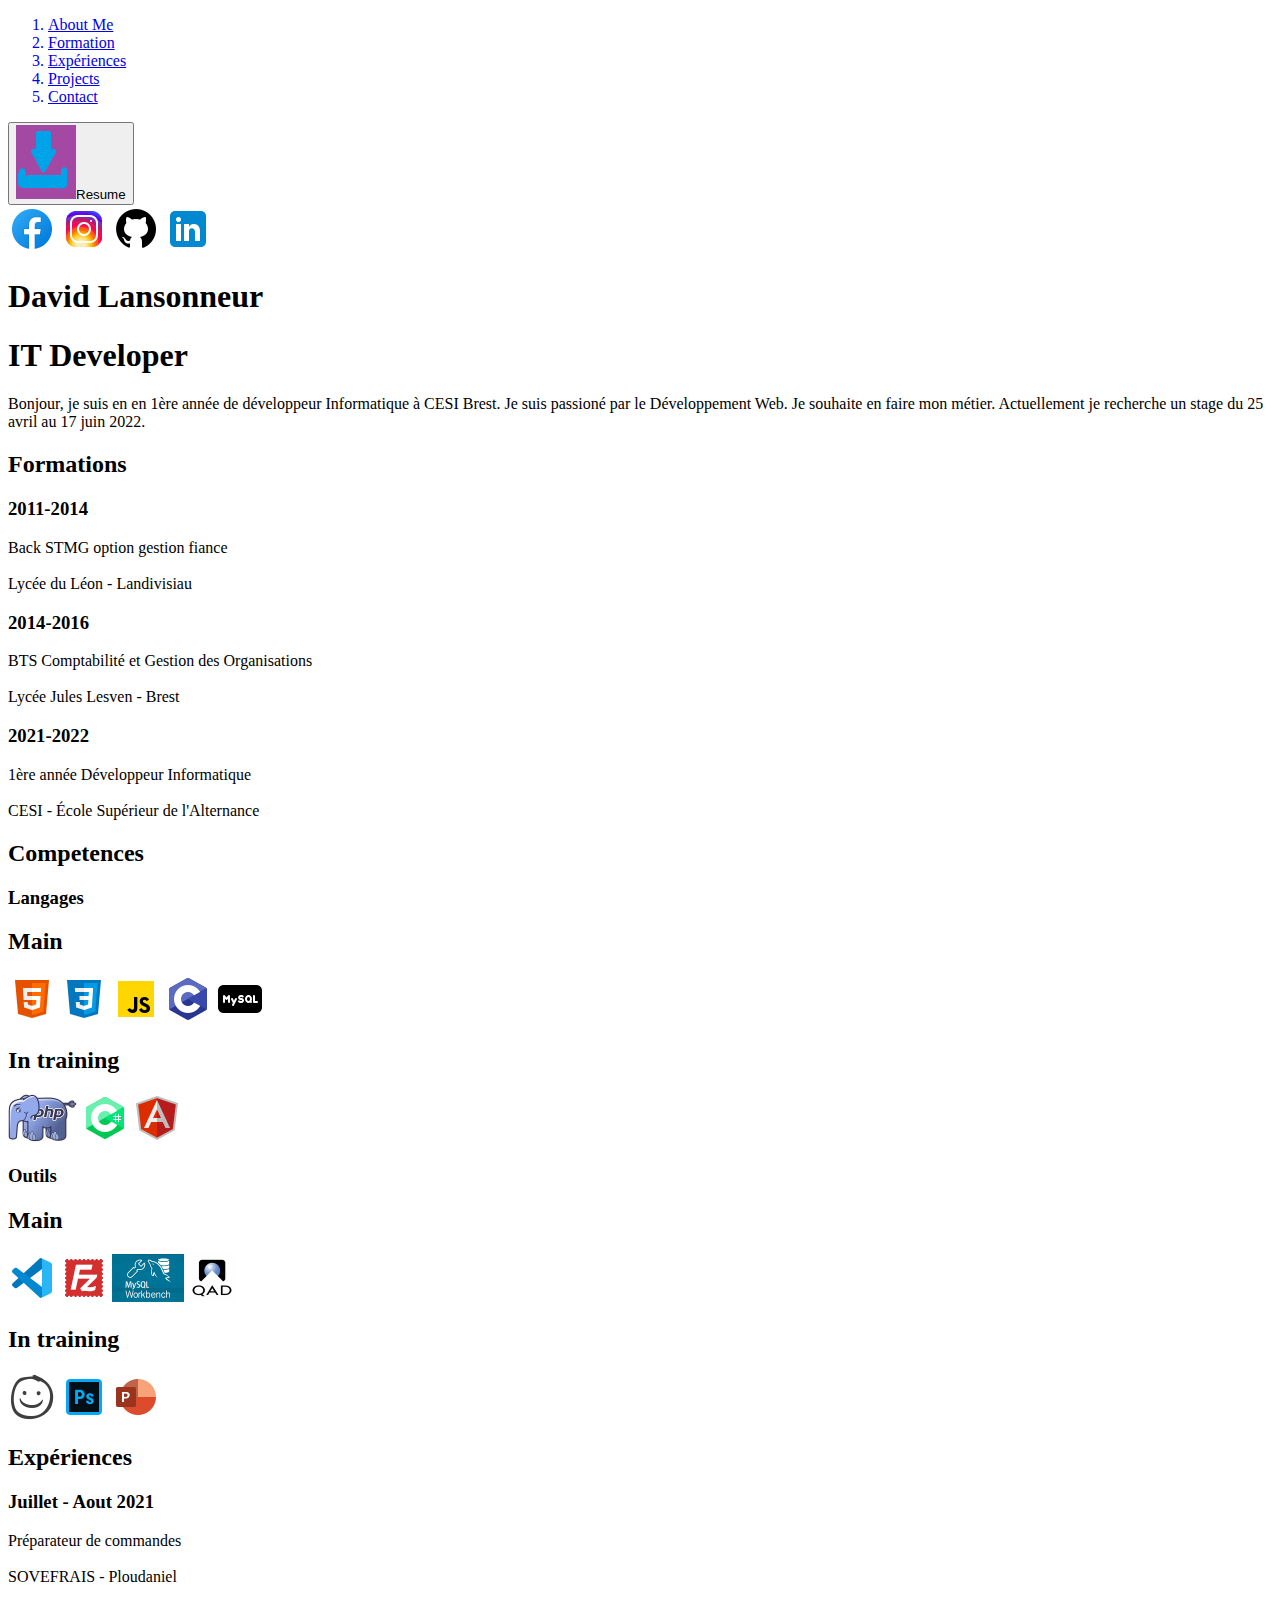
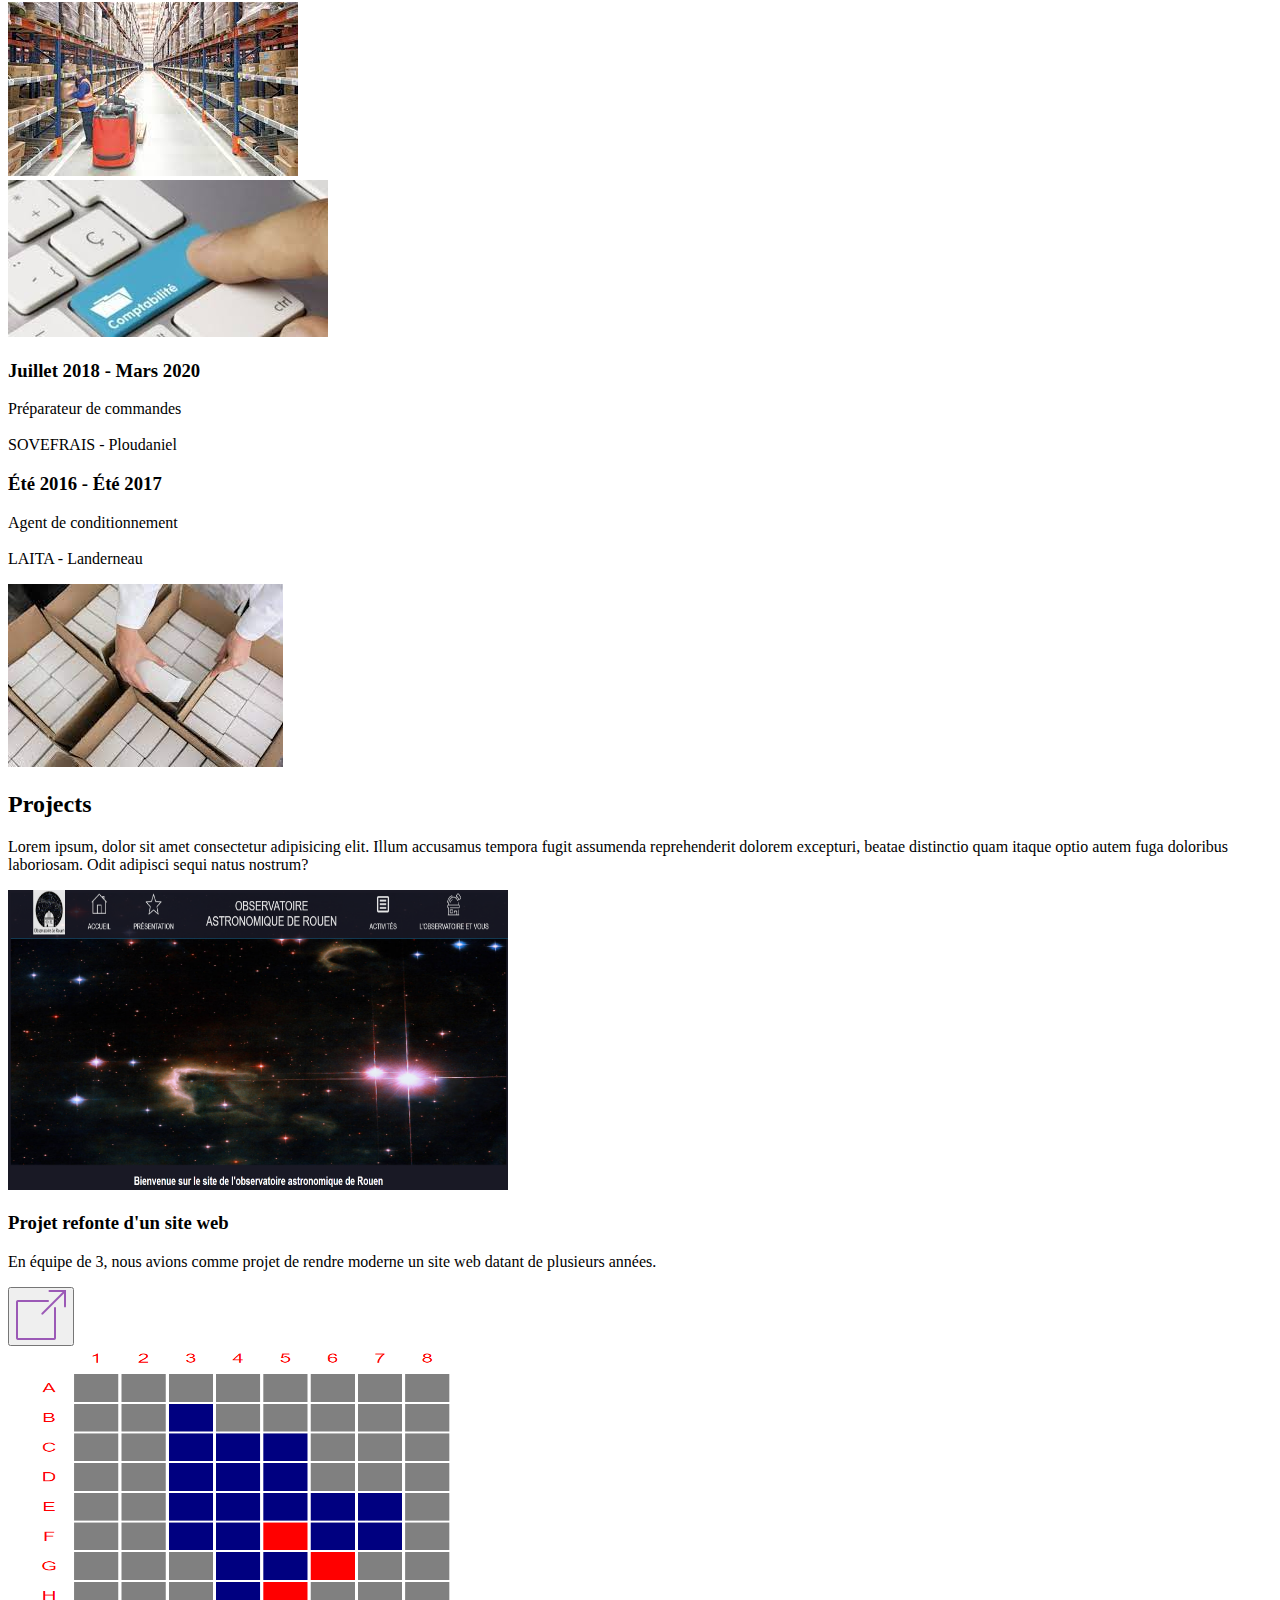
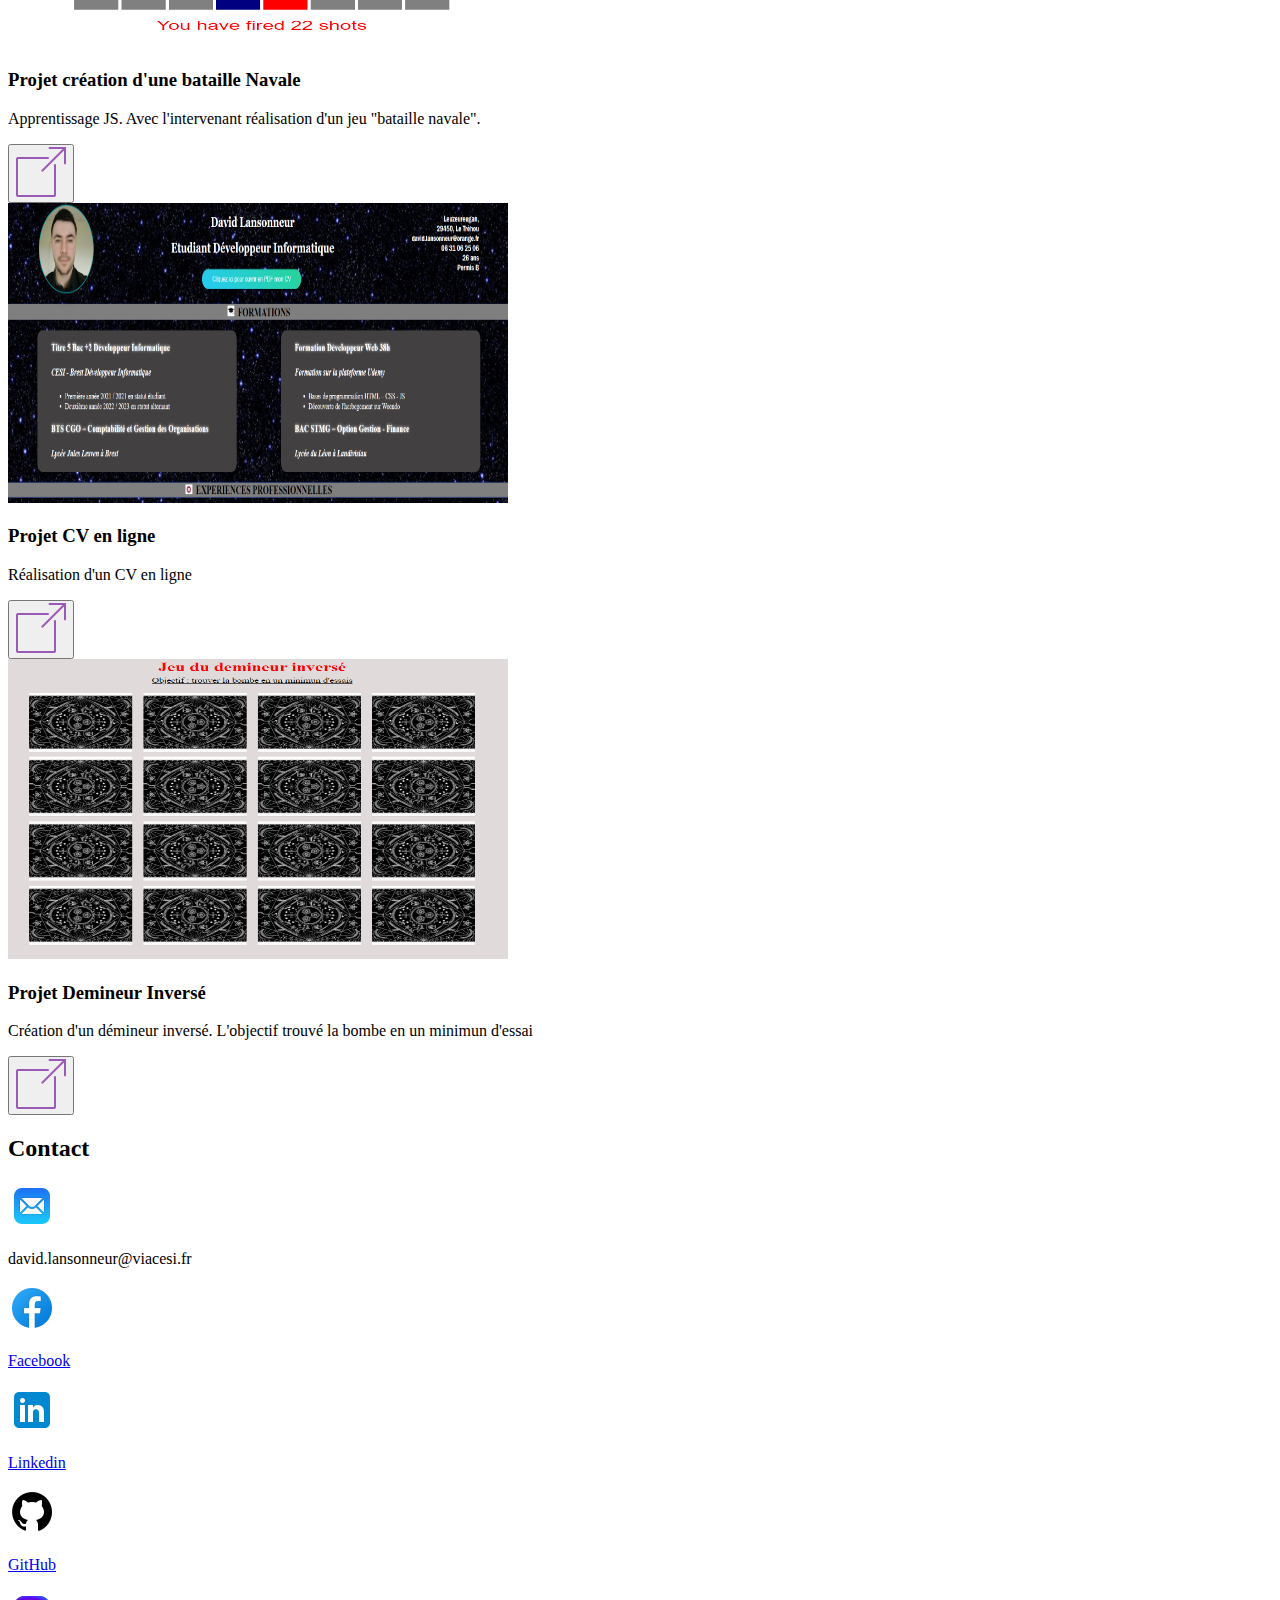
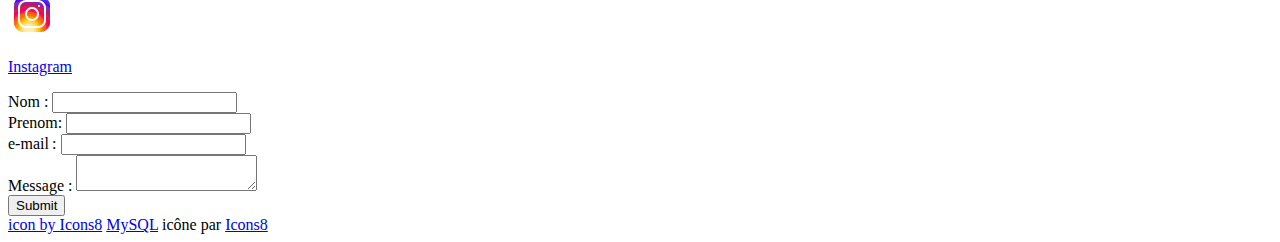
==== index.html @ 5edaadfe "commit initial" ====
<!DOCTYPE html>
<html lang="en">

<head>
    <meta charset="UTF-8" />
    <meta http-equiv="X-UA-Compatible" content="IE=edge" />
    <meta name="viewport" content="width=device-width, initial-scale=1.0" />
    <title>David Lansonneur</title>
</head>

<body>
    <header id="about-me">
        <nav-bar>
            <ol>
                <a href="#about-me"><li>About Me</li></a>
                <a href="#formation"><li>Formation</li></a>
                <a href="#experiences"><li>Expériences</li></a>
                <a href="#projects"><li>Projects</li></a>
                <a href="#contact"><li>Contact</li></a>
            </ol>
            <a href="documents/CV David Lansonneur.pdf" target="_blank"><button>
                    <img src="images/Presentation/Icon-Download-Pain.png" alt="image telechargement" />Resume
                </button></a>
        </nav-bar>
        <div class="block_presentation">
            <div class="logo-reseau">
                <a href="https://www.facebook.com/dlansonneur/" target="_blank"><img
                        src="images/Presentation/icons8-facebook-entouré-48.png" alt="logo facebook" /></a>
                <a href="https://www.instagram.com/dave_lansonneur/" target="_blank"><img
                        src="images/Presentation/icons8-instagram-48.png" alt="logo instagram" /></a>
                <a href="https://github.com/SheyShay/" target="_blank"><img
                        src="images/Presentation/icons8-github-48.png" alt="logo github" /></a>
                <a href="https://www.linkedin.com/in/david-lansonneur-05b40b226/" target="_blank"><img
                        src="images/Presentation/icons8-linkedin-48.png" alt="logo linkedin" /></a>
            </div>
            <div>
                <h1>David Lansonneur</h1>
                <h1>IT Developer</h1>
                <p>
                    Bonjour, je suis en en 1ère année de développeur Informatique à CESI
                    Brest. Je suis passioné par le Développement Web. Je souhaite en
                    faire mon métier. Actuellement je recherche un stage du 25 avril au
                    17 juin 2022.
                </p>
            </div>
        </div>
    </header>
    <!-------------------------------------------------FORMATION---------------------------------------------->
    <div class="block-formation" id="formation">
        <h2>Formations</h2>
        <div class="block-etude">
            <div class="block-diplomes">
                <h3>2011-2014</h3>
                <p>
                    Back STMG option gestion fiance<br /><br />Lycée du Léon -
                    Landivisiau
                </p>
            </div>
            <div class="block-diplomes">
                <h3>2014-2016</h3>
                <p>
                    BTS Comptabilité et Gestion des Organisations<br /><br />Lycée Jules
                    Lesven - Brest
                </p>
            </div>
            <div class="block-diplomes">
                <h3>2021-2022</h3>
                <p>
                    1ère année Développeur Informatique<br /><br />CESI - École
                    Supérieur de l'Alternance
                </p>
            </div>
        </div>
    </div>
    <!-------------------------------------------------COMPETENCES-------------------------------------------->
    <div class="block-competences">
        <h2>Competences</h2>
        <div class="block-langage-outil">
            <div class="block-comp" id="langages">
                <h3>Langages</h3>
                <div id="main-langages">
                    <h2>Main</h2>
                    <div>
                        <img src="images/Competences/icons8-html-5-48.png" alt="logo HTML 5" />
                        <img src="images/Competences/icons8-css3-48.png" alt="logo css 3" />
                        <img src="images/Competences/icons8-javascript-48.png" alt="logo Javascript" />
                        <img src="images/Competences/icons8-programmation-en-c-48.png" alt="logo langage C" />
                        <img src="images/Competences/icons8-mysql-48.png" alt="logo MySQL" />
                    </div>
                </div>
                <div id="learning-langages">
                    <h2>In training</h2>
                    <div>
                        <img src="images/Competences/php.png" alt="logo PHP" />
                        <img src="images/Competences/icons8-c-sharp-logo-2-48.png" alt="logo C sharp" />
                        <img src="images/Competences/icons8-angularjs-48.png" alt="logo Angular JS" />
                    </div>
                </div>
            </div>
            <div class="block-comp" id="outils">
                <h3>Outils</h3>
                <div id="main-outils">
                    <h2>Main</h2>
                    <div>
                        <img src="images/Competences/icons8-visual-studio-code-2019-48.png" alt="logo VS code" />
                        <img src="images/Competences/icons8-filezilla-48.png" alt="logo filzilla" />
                        <img src="images/Competences/SQLWorkbench.png" alt="logo SQL Workbench" />
                        <img src="images/Competences/Qad_logo.png" alt="logo Progiciel QAD" />
                    </div>
                </div>
                <div id="learning-outils">
                    <h2>In training</h2>
                    <div>
                        <img src="images/Competences/balsamiq-mockups-qAO8L7.png" alt="logo logiciel balsamiq" />
                        <img src="images/Competences/icons8-adobe-photoshop-48.png" alt="logo photoshop" />
                        <img src="images/Competences/icons8-microsoft-powerpoint-2019-48.png" alt="logo powerpoint" />
                    </div>
                </div>
            </div>
        </div>
    </div>
    <!-------------------------------------------------EXPERIENCES-------------------------------------------->
    <div class="block-experiences" id="experiences">
        <h2>Expériences</h2>
        <div class="block-xp">
            <div class="block-diplomes">
                <div id="block-xp1">
                    <h3>Juillet - Aout 2021</h3>
                    <p>Préparateur de commandes<br /><br />SOVEFRAIS - Ploudaniel</p>
                </div>
                <div id="block-photo1">
                    <img src="/images/Experiences/Prepa.jpg" alt="image preparateur de commande" />
                </div>
            </div>
        </div>
        <div class="block-xp">
            <div class="block-diplomes">
                <div id="block-photo1">
                    <img src="/images/Experiences/comptabilité.jpg" alt="image comptabilité" />
                </div>
                <div id="block-xp2">
                    <h3>Juillet 2018 - Mars 2020</h3>
                    <p>Préparateur de commandes<br /><br />SOVEFRAIS - Ploudaniel</p>
                </div>
            </div>
        </div>
        <div class="block-xp">
            <div class="block-diplomes">
                <div id="block-xp3">
                    <h3>Été 2016 - Été 2017</h3>
                    <p>Agent de conditionnement<br /><br />LAITA - Landerneau</p>
                </div>
                <div id="block-photo1">
                    <img src="/images/Experiences/conditionnement.jpg" alt="image conditionnement" />
                </div>
            </div>
        </div>
    </div>
    <!-------------------------------------------------PROJECTS----------------------------------------------->
    <div class="block-projects" id="projects">
        <div class="block-paragraphe">
            <h2>Projects</h2>
            <p>
                Lorem ipsum, dolor sit amet consectetur adipisicing elit. Illum
                accusamus tempora fugit assumenda reprehenderit dolorem excepturi,
                beatae distinctio quam itaque optio autem fuga doloribus laboriosam.
                Odit adipisci sequi natus nostrum?
            </p>
        </div>
        <div class="block-projet">
            <img src="images/Projects/RefonteSite.PNG" alt="image d'un site web" style="width: 500px; height: 300px" />
            <h3>Projet refonte d'un site web</h3>
            <p>
                En équipe de 3, nous avions comme projet de rendre moderne un site web
                datant de plusieurs années.
            </p>
            <button>
                <img src="images/Projects/icons8-lien-externe-50.png" alt="logo lien externe" />
            </button>
        </div>
        <div class="block-projet">
            <img src="images/Projects/batailleNavale.PNG" alt="image d'un site bataille navale"
                style="width: 500px; height: 300px" />
            <h3>Projet création d'une bataille Navale</h3>
            <p>
                Apprentissage JS. Avec l'intervenant réalisation d'un jeu "bataille
                navale".
            </p>
            <button>
                <img src="images/Projects/icons8-lien-externe-50.png" alt="logo lien externe" />
            </button>
        </div>
        <div class="block-projet">
            <img src="images/Projects/CVenLigne.PNG" alt="image CV en ligne" style="width: 500px; height: 300px" />
            <h3>Projet CV en ligne</h3>
            <p>Réalisation d'un CV en ligne</p>
            <button>
                <img src="images/Projects/icons8-lien-externe-50.png" alt="logo lien externe" />
            </button>
        </div>
        <div class="block-projet">
            <img src="images/Projects/Demineur.PNG" alt="image d'un site web" style="width: 500px; height: 300px" />
            <h3>Projet Demineur Inversé</h3>
            <p>
                Création d'un démineur inversé. L'objectif trouvé la bombe en un
                minimun d'essai
            </p>
            <button>
                <img src="images/Projects/icons8-lien-externe-50.png" alt="logo lien externe" />
            </button>
        </div>
    </div>
    <!-------------------------------------------------CONTACT----------------------------------------------->
    <div class="block-contact" id="contact">
        <h2>Contact</h2>
        <div class="block-reseau">
            <div id="mail">
                <a href="mailto:david.lansonneur@viacesi.fr"><img src="images/Contact/icons8-mail-48.png"
                        alt="logo mail" /></a>
                <p>david.lansonneur@viacesi.fr</p>
            </div>
            <div id="facebook">
                <a href="https://www.facebook.com/dlansonneur/" target="_blank"><img
                        src="images/Contact/icons8-facebook-entouré-48.png" alt="logo Facebook" />
                    <p>Facebook</p>
                </a>
            </div>
            <div id="linkedin">
                <a href="https://www.linkedin.com/in/david-lansonneur-05b40b226/" target="_blank"><img
                        src="images/Contact/icons8-linkedin-48.png" alt="logo linkedin" />
                    <p>Linkedin</p>
                </a>
            </div>
            <div id="github">
                <a href="https://github.com/SheyShay/" target="_blank"><img src="images/Contact/icons8-github-48.png"
                        alt="logo Git Hub" />
                    <p>GitHub</p>
                </a>
            </div>
            <div id="instagram">
                <a href="https://www.instagram.com/dave_lansonneur/?hl=fr" target="_blank"><img
                        src="images/Contact/icons8-instagram-48.png" alt="logo Instagram" />
                    <p>Instagram</p>
                </a>
            </div>
        </div>
        <div id="formulaire">
            <form action="" method="">
                <div>
                    <label for="name">Nom :</label>
                    <input type="text" id="name" name="user_name" />
                </div>
                <div>
                    <label for="first-name">Prenom:</label>
                    <input type="text" id="first-name" name="user_first-name" />
                </div>
                <div>
                    <label for="mail">e-mail :</label>
                    <input type="email" id="mail" name="user_mail" />
                </div>
                <div>
                    <label for="msg">Message :</label>
                    <textarea id="msg" name="user_message"></textarea>
                </div>
                <div class="button">
                    <button type="submit">Submit</button>
                </div>
            </form>
        </div>
    </div>
    <!-------------------------------------------------FOOTER------------------------------------------------->
    <footer>
        <div>
            <a href="https://icones8.fr/">icon by Icons8</a>
            <a target="_blank" href="https://icones8.fr/icon/PhbOkJtcZR3i/mysql">MySQL</a>
            icône par <a target="_blank" href="https://icones8.fr">Icons8</a>
        </div>
    </footer>
</body>

</html>

<a href="mailto:observatoire.populaire.rouen@orange.fr"></a>
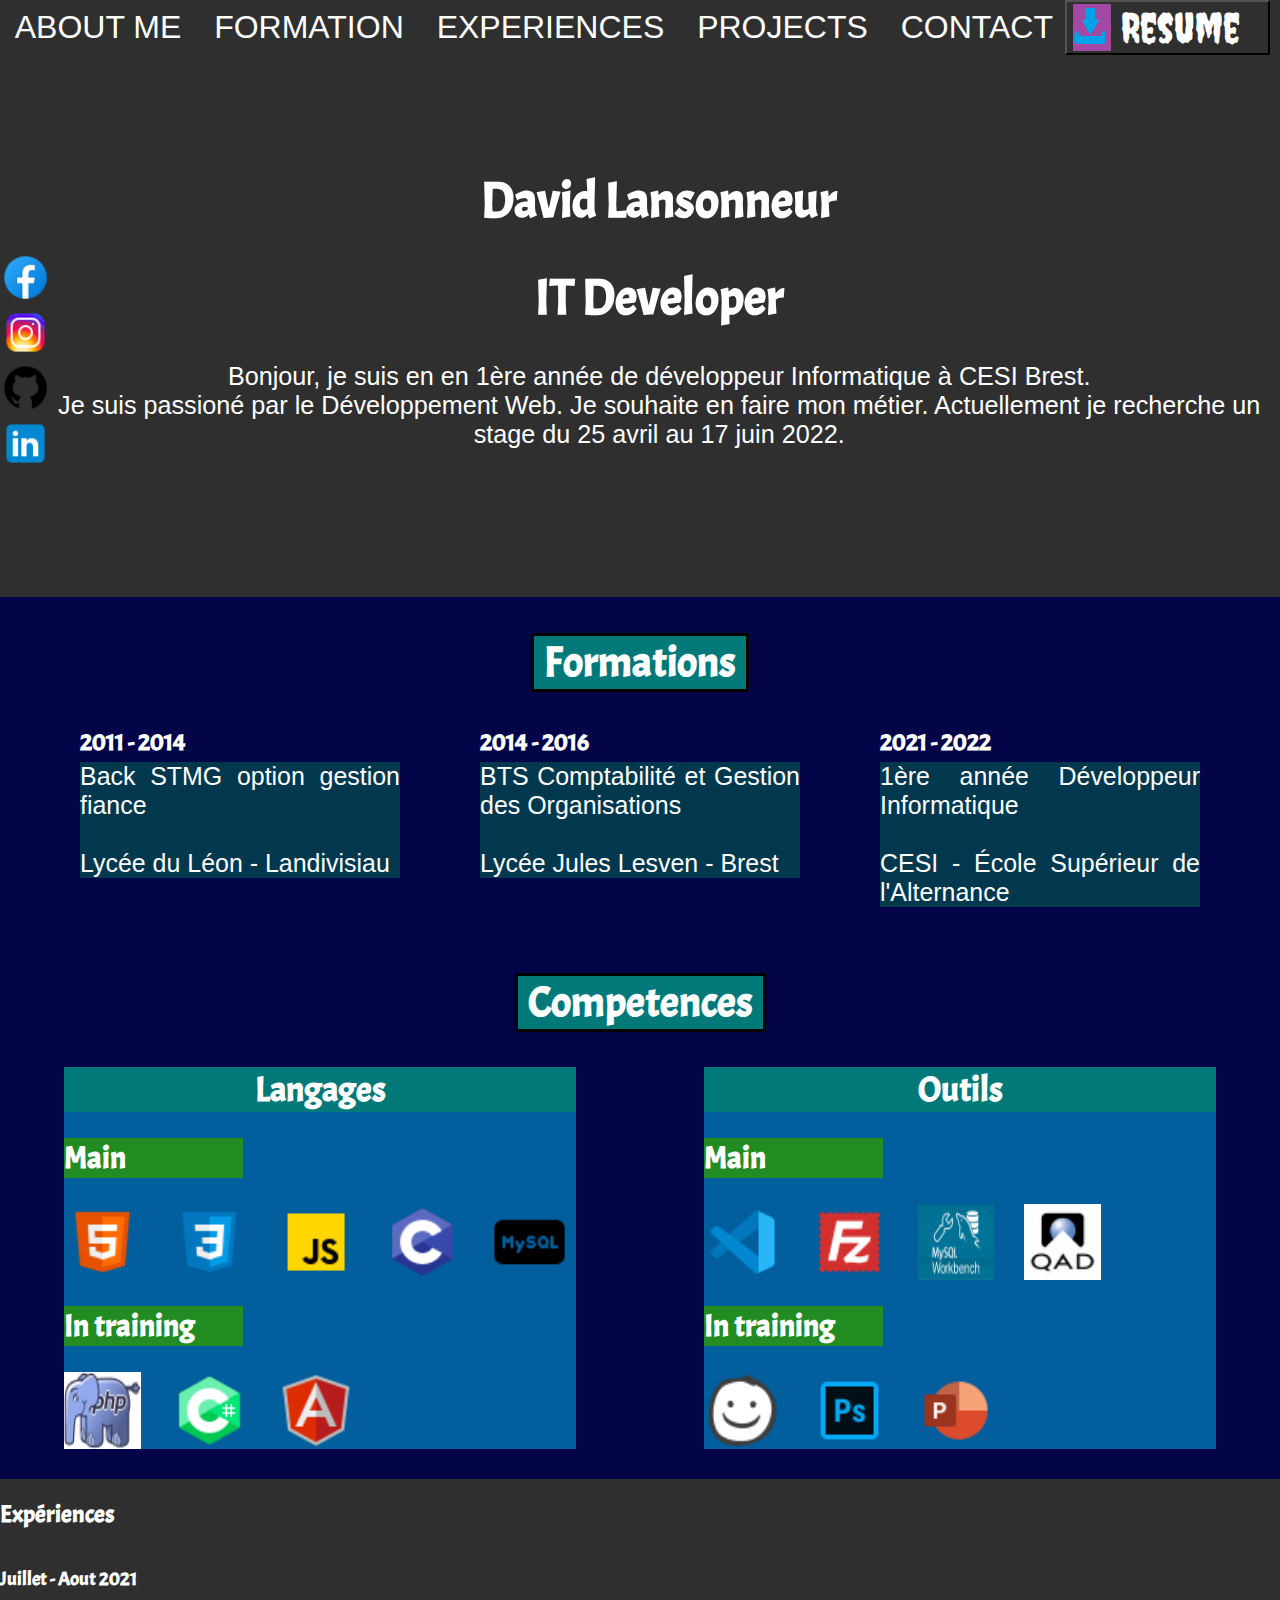
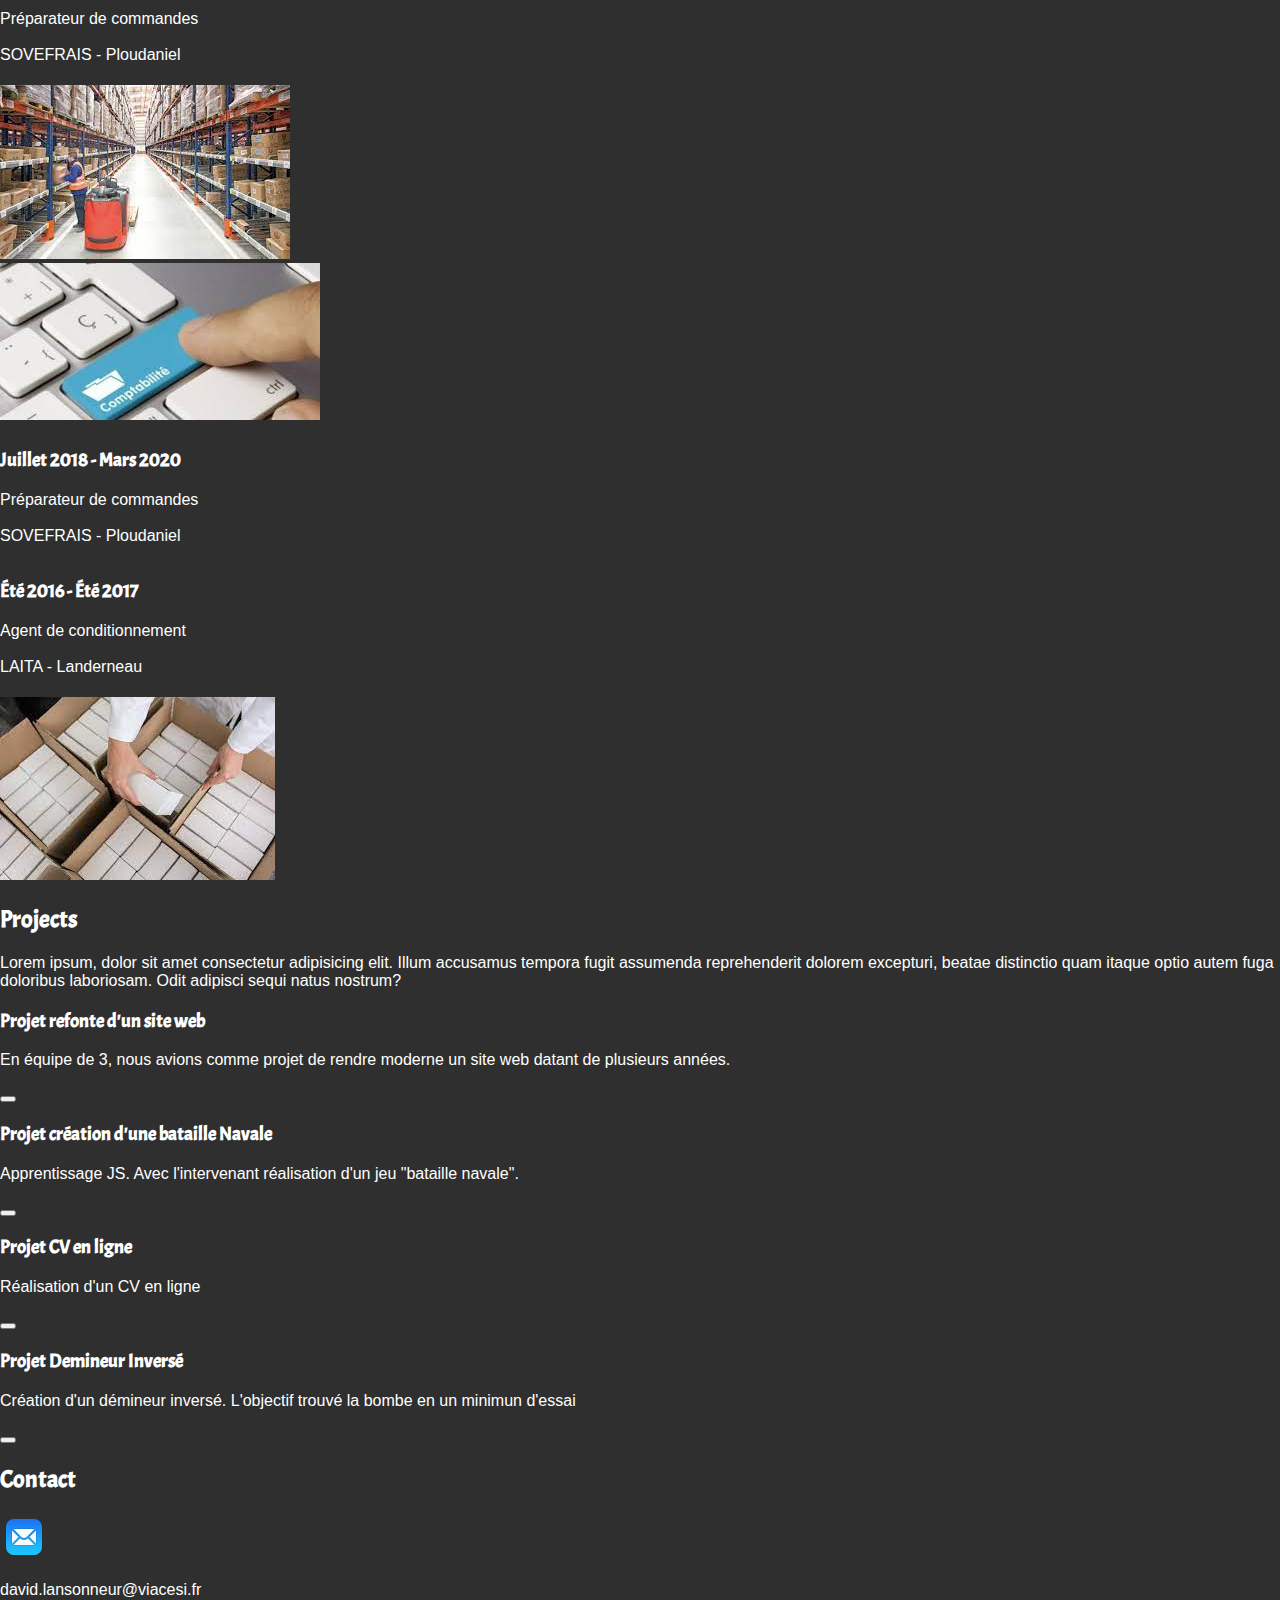
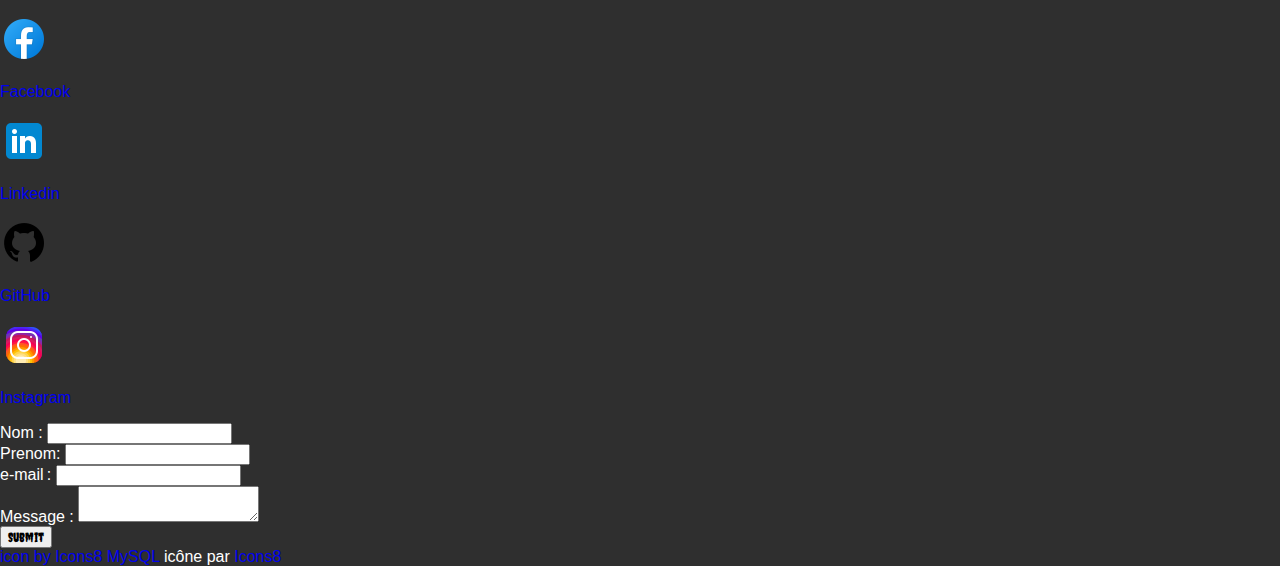
==== commit 9d63c1ed: "CSS / JS for Présentation and Formation" ====
--- a/index.html
+++ b/index.html
@@ -5,23 +5,48 @@
     <meta charset="UTF-8" />
     <meta http-equiv="X-UA-Compatible" content="IE=edge" />
     <meta name="viewport" content="width=device-width, initial-scale=1.0" />
+    <link rel="stylesheet" href="style.css">
+    <link href="https://fonts.googleapis.com/css2?family=Acme&family=Creepster&family=Ubuntu+Condensed&display=swap" rel="stylesheet">
+    <script src="script.js"></script>
     <title>David Lansonneur</title>
 </head>
 
 <body>
     <header id="about-me">
-        <nav-bar>
-            <ol>
-                <a href="#about-me"><li>About Me</li></a>
-                <a href="#formation"><li>Formation</li></a>
-                <a href="#experiences"><li>Expériences</li></a>
-                <a href="#projects"><li>Projects</li></a>
-                <a href="#contact"><li>Contact</li></a>
-            </ol>
-            <a href="documents/CV David Lansonneur.pdf" target="_blank"><button>
-                    <img src="images/Presentation/Icon-Download-Pain.png" alt="image telechargement" />Resume
-                </button></a>
-        </nav-bar>
+        <div id="root">
+            <div id="topnav" class="topnav">
+          
+              <!-- Classic Menu -->
+              <nav role="navigation" id="topnav_menu">
+                <a class="topnav_link" href="#about-me">ABOUT ME</a>
+                <a class="topnav_link" href="#formation">FORMATION</a>
+                <a class="topnav_link" href="#experiences">EXPERIENCES</a>
+                <a class="topnav_link" href="#projects">PROJECTS</a>
+                <a class="topnav_link" href="#contact">CONTACT</a>
+              </nav>
+              <a href="documents/CV David Lansonneur.pdf" target="_blank"><button id="button-resume">
+                <img src="images/Presentation/Icon-Download-Pain.png" alt="image telechargement" id="image-resume"/>Resume
+            </button></a>
+          
+              <a id="topnav_hamburger_icon" href="javascript:void(0);" onclick="showResponsiveMenu()">
+                <!-- Some spans to act as a hamburger -->
+                <span></span>
+                <span></span>
+                <span></span>
+              </a>
+          
+              <!-- Responsive Menu -->
+              <nav role="navigation" id="topnav_responsive_menu">
+                <ul>
+                  <li><a href="/about">ABOUT ME</a></li>
+                  <li><a href="/contact-us">FORMATION</a></li>
+                  <li><a href="/privacy-policy">EXPERIENCES</a></li>
+                  <li><a href="/terms-and-conditions">PROJECTS</a></li>
+                  <li><a href="/terms-and-conditions">CONTACT</a></li>
+                </ul>
+              </nav>
+            </div>
+          </div>
         <div class="block_presentation">
             <div class="logo-reseau">
                 <a href="https://www.facebook.com/dlansonneur/" target="_blank"><img
@@ -33,39 +58,44 @@
                 <a href="https://www.linkedin.com/in/david-lansonneur-05b40b226/" target="_blank"><img
                         src="images/Presentation/icons8-linkedin-48.png" alt="logo linkedin" /></a>
             </div>
-            <div>
+            <div class="block-moi">
                 <h1>David Lansonneur</h1>
                 <h1>IT Developer</h1>
                 <p>
                     Bonjour, je suis en en 1ère année de développeur Informatique à CESI
-                    Brest. Je suis passioné par le Développement Web. Je souhaite en
+                    Brest.<br> Je suis passioné par le Développement Web. Je souhaite en
                     faire mon métier. Actuellement je recherche un stage du 25 avril au
                     17 juin 2022.
                 </p>
+                <a href="documents/CV David Lansonneur.pdf" target="_blank"><button id="button-resume-responsive">
+                    <img src="images/Presentation/Icon-Download-Pain.png" alt="image telechargement" id="image-resume"/>Resume
+                </button></a>
             </div>
         </div>
     </header>
     <!-------------------------------------------------FORMATION---------------------------------------------->
-    <div class="block-formation" id="formation">
-        <h2>Formations</h2>
+    <div class="block-formation" id="formation">  
+        <div id="test-formation">
+            <h2 id="title-formation">Formations</h2>
+        </div>     
         <div class="block-etude">
             <div class="block-diplomes">
-                <h3>2011-2014</h3>
-                <p>
+                <h3 class="title-years">2011 - 2014</h3>
+                <p class="paragraphe-diplome">
                     Back STMG option gestion fiance<br /><br />Lycée du Léon -
                     Landivisiau
                 </p>
             </div>
             <div class="block-diplomes">
-                <h3>2014-2016</h3>
-                <p>
+                <h3 class="title-years">2014 - 2016</h3>
+                <p class="paragraphe-diplome">
                     BTS Comptabilité et Gestion des Organisations<br /><br />Lycée Jules
                     Lesven - Brest
                 </p>
             </div>
             <div class="block-diplomes">
-                <h3>2021-2022</h3>
-                <p>
+                <h3 class="title-years">2021 - 2022</h3>
+                <p class="paragraphe-diplome">
                     1ère année Développeur Informatique<br /><br />CESI - École
                     Supérieur de l'Alternance
                 </p>
@@ -74,13 +104,15 @@
     </div>
     <!-------------------------------------------------COMPETENCES-------------------------------------------->
     <div class="block-competences">
-        <h2>Competences</h2>
+        <div id="test-formation">
+            <h2 id="title-formation">Competences</h2>
+        </div>
         <div class="block-langage-outil">
             <div class="block-comp" id="langages">
-                <h3>Langages</h3>
+                <h3 class="title-comp">Langages</h3>
                 <div id="main-langages">
-                    <h2>Main</h2>
-                    <div>
+                    <h2 class="title-main">Main</h2>
+                    <div class="jpp">
                         <img src="images/Competences/icons8-html-5-48.png" alt="logo HTML 5" />
                         <img src="images/Competences/icons8-css3-48.png" alt="logo css 3" />
                         <img src="images/Competences/icons8-javascript-48.png" alt="logo Javascript" />
@@ -89,8 +121,8 @@
                     </div>
                 </div>
                 <div id="learning-langages">
-                    <h2>In training</h2>
-                    <div>
+                    <h2 class="title-main">In training</h2>
+                    <div class="jpp">
                         <img src="images/Competences/php.png" alt="logo PHP" />
                         <img src="images/Competences/icons8-c-sharp-logo-2-48.png" alt="logo C sharp" />
                         <img src="images/Competences/icons8-angularjs-48.png" alt="logo Angular JS" />
@@ -98,10 +130,10 @@
                 </div>
             </div>
             <div class="block-comp" id="outils">
-                <h3>Outils</h3>
+                <h3 class="title-comp">Outils</h3>
                 <div id="main-outils">
-                    <h2>Main</h2>
-                    <div>
+                    <h2 class="title-main">Main</h2>
+                    <div class="jpp">
                         <img src="images/Competences/icons8-visual-studio-code-2019-48.png" alt="logo VS code" />
                         <img src="images/Competences/icons8-filezilla-48.png" alt="logo filzilla" />
                         <img src="images/Competences/SQLWorkbench.png" alt="logo SQL Workbench" />
@@ -109,8 +141,8 @@
                     </div>
                 </div>
                 <div id="learning-outils">
-                    <h2>In training</h2>
-                    <div>
+                    <h2 class="title-main">In training</h2>
+                    <div class="jpp">
                         <img src="images/Competences/balsamiq-mockups-qAO8L7.png" alt="logo logiciel balsamiq" />
                         <img src="images/Competences/icons8-adobe-photoshop-48.png" alt="logo photoshop" />
                         <img src="images/Competences/icons8-microsoft-powerpoint-2019-48.png" alt="logo powerpoint" />
--- a/style.css
+++ b/style.css
@@ -0,0 +1,400 @@
+html{
+    scroll-behavior:smooth;
+}
+
+body{
+    font-family: 'Ubuntu Condensed', sans-serif;
+    margin: auto;
+    width: 100%;
+    background: #2f2f2f;
+    color: white;
+}
+h1,h2,h3,h4,h5{
+    font-family: 'Acme', sans-serif;
+}
+button{
+    font-family: 'Creepster', cursive;
+}
+a{
+    text-decoration: none;
+}
+/*---------------------------------------------HEADER------------------------------------------------------- */
+header{
+    background: #2f2f2f;
+    color: white;
+}
+ol{
+    display: flex;
+    flex-direction: row;
+    gap: 40px;
+}
+li{
+    list-style: none;
+    color: white;
+    font-size: 1.8em;
+}
+
+#button-resume{
+    background: #2f2f2f;
+    color: white;
+    display: flex;
+    align-items: center;
+    gap: 10px;
+    font-size: 1.3em;
+    margin-right: 10px;
+}
+#image-resume{
+    width: 20%;
+}
+.block_presentation{
+    height: auto;
+    display: flex;
+    flex-direction: row;
+    padding-bottom: 10vh;
+}
+.logo-reseau{
+    width: 4%;
+    display: flex;
+    flex-direction: column;
+    margin-top: 28vh;
+}
+.logo-reseau img{
+    width: 100%;
+}
+.block-moi{
+    margin-top: 15vh;
+    font-size: 2.8vh;
+    width: 95%;
+    text-align: center;
+}
+#button-resume-responsive{
+    visibility: hidden;
+}
+
+@media(max-width: 1024px){
+    #button-resume-responsive{
+        background: #2f2f2f;
+        color: white;
+        font-size: 1.3em;
+    }
+    #button-resume{
+        display: none;
+    }
+    .logo-reseau{
+        display: none;
+    }
+    .block-moi{
+        margin-top: 0vh;
+    }
+    #button-resume-responsive{
+        visibility: visible;
+    }
+}
+/*------------------------------------------ TEST ----------------------------------------------- */
+/* ******************** NAV BAR ******************** */
+.topnav {
+    background-color: #2f2f2f;
+    display: flex;
+    align-items: center;
+    justify-content: flex-end;
+    width: 100%;
+    font-size: 2em;
+    position: fixed
+  }
+  .topnav_link {
+    color: white;
+    padding: 12px;
+    text-decoration: none;
+  }
+  .topnav_link:hover {
+    color: #0078b4;
+  }
+  
+  /* hide responsive menu */
+  #topnav_hamburger_icon,
+  #topnav_responsive_menu {
+    display: none;
+  }
+  
+  @media only screen and (max-width: 768px) {
+    /* hide classic menu */
+    #topnav_menu {
+      display: none;
+    }
+    .topnav {
+        font-size: 1em;
+      }
+  
+    /* position home link at left and hamburger at right */
+    #home_link {
+      flex-grow: 1;
+    }
+  
+    /* disable horizontal scrolling  */
+    #root {
+      position: relative;
+      overflow-x: hidden;
+    }
+  
+    /* show responsive menu and position at the right of the screen */
+    #topnav_responsive_menu {
+      display: block;
+      position: absolute;
+      margin: 0;
+      right: 0;
+      top: 0;
+      width: 100vw;
+      height: 100vh;
+  
+      z-index: 99;
+  
+      transform-origin: 0% 0%;
+      transform: translate(200%, 0);
+  
+      transition: transform 0.5s cubic-bezier(0.77, 0.2, 0.05, 1);
+    }
+  
+    #topnav_responsive_menu ul {
+      display: flex;
+      flex-direction: column;
+  
+      position: absolute;
+      margin: 0;
+      right: 0;
+      top: 0;
+  
+      min-width: 50vw;
+      height: 100vh;
+      padding: 56px 0 0;
+  
+      text-align: center;
+  
+      background: #ededed;
+      list-style-type: none;
+      -webkit-font-smoothing: antialiased;
+    }
+  
+    #topnav_responsive_menu li {
+      padding: 12px 24px;
+    }
+  
+    #topnav_responsive_menu a {
+      white-space: nowrap;
+      color: #333;
+      text-decoration: none;
+    }
+  
+    /* And let's slide it in from the right */
+    #topnav_responsive_menu.open {
+      transform: none;
+      position: fixed;
+    }
+  
+    /* ******************** HAMBURGER ICON ******************** */
+    /* define size and position of the hamburger link */
+    #topnav_hamburger_icon {
+      display: block;
+      position: relative;
+      margin: 16px;
+      width: 33px;
+      height: 28px;
+  
+      z-index: 100;
+  
+      -webkit-user-select: none;
+      user-select: none;
+      cursor: pointer;
+    }
+  
+    /* define the style (size, color, position, animation, ...) of the 3 spans */
+    #topnav_hamburger_icon span {
+      display: block;
+      position: absolute;
+      height: 4px;
+      width: 100%;
+      margin-bottom: 5px;
+  
+      background: #ededed;
+      border-radius: 3px;
+  
+      z-index: 100;
+  
+      opacity: 1;
+      left: 0;
+  
+      -webkit-transform: rotate(0deg);
+      -moz-transform: rotate(0deg);
+      -o-transform: rotate(0deg);
+      transform: rotate(0deg);
+      -webkit-transition: 0.25s ease-in-out;
+      -moz-transition: 0.25s ease-in-out;
+      -o-transition: 0.25s ease-in-out;
+      transition: 0.25s ease-in-out;
+    }
+  
+    /* set the 3 spans position to look like a hamburger */
+    #topnav_hamburger_icon span:nth-child(1) {
+      top: 0px;
+      -webkit-transform-origin: left top;
+      -moz-transform-origin: left top;
+      -o-transform-origin: left top;
+      transform-origin: left top;
+    }
+    #topnav_hamburger_icon span:nth-child(2) {
+      top: 12px;
+      -webkit-transform-origin: left center;
+      -moz-transform-origin: left center;
+      -o-transform-origin: left center;
+      transform-origin: left center;
+    }
+    #topnav_hamburger_icon span:nth-child(3) {
+      top: 24px;
+      -webkit-transform-origin: left bottom;
+      -moz-transform-origin: left bottom;
+      -o-transform-origin: left bottom;
+      transform-origin: left bottom;
+    }
+  
+    /* change color when opening the menu */
+    #topnav_hamburger_icon.open span {
+      background: #333;
+    }
+  
+    /* the first span rotates 45° \ */
+    #topnav_hamburger_icon.open span:nth-child(1) {
+      width: 110%;
+      -webkit-transform: rotate(45deg);
+      -moz-transform: rotate(45deg);
+      -o-transform: rotate(45deg);
+      transform: rotate(45deg);
+    }
+  
+    /* the second span disappears */
+    #topnav_hamburger_icon.open span:nth-child(2) {
+      width: 0%;
+      opacity: 0;
+    }
+  
+    /* the last span rotates -45° / */
+    #topnav_hamburger_icon.open span:nth-child(3) {
+      width: 110%;
+      -webkit-transform: rotate(-45deg);
+      -moz-transform: rotate(-45deg);
+      -o-transform: rotate(-45deg);
+      transform: rotate(-45deg);
+    }
+  }
+
+/*------------------------------------------ FORMATION ----------------------------------------------- */
+.block-formation{
+    background-color: rgb(4, 4, 73);
+    color: white;
+    font-size: 1.3em;
+    padding-top: 0.2vh;
+    padding-bottom: 30px;
+}
+
+.block-etude{
+    display: flex;
+    flex-direction: row;
+    justify-content: space-evenly;
+}
+#test-formation{
+    width: 100%;
+    display: flex;
+    align-items: center;
+    justify-content: center;
+}
+#title-formation{
+    font-size: 2em;
+    display: flex;
+    align-items: center;
+    justify-content: center;
+    padding: 0 10px;
+    background: rgb(1, 121, 121);
+    border: 3px solid black;
+}
+.block-diplomes{
+    width: 25%;
+    display: flex;
+    flex-direction: column;
+    gap: 5px;
+}
+.title-years{
+    margin: 0;
+}
+.paragraphe-diplome{
+    margin: 0;
+    background: rgb(1, 56, 78);
+    font-size: 1.2em;
+    text-align: justify;
+}
+
+@media(max-width: 1024px){
+    .block-etude{
+        flex-direction: column;
+    }
+    .block-diplomes{
+        width: 100%;
+    }
+    .block-etude{
+        gap: 30px;
+    }
+    .title-years{
+        text-align: center;
+    }
+}
+/*------------------------------------------ COMPETENCES -------------------------------------------- */
+.block-competences{
+    background-color: rgb(4, 4, 73);
+    color: white;
+    font-size: 1.3em;
+    padding-top: 0.2vh;
+    padding-bottom: 30px;
+}
+.block-competences img{
+    width: 15%;
+}
+.block-langage-outil{
+    display: flex;
+    justify-content: space-around;
+}
+.block-comp{
+    width: 40%;
+    height: auto;
+    background: rgba(2, 133, 194, 0.699);
+    display: flex;
+    flex-direction: column;
+}
+.title-main{
+    width: 35%;
+    background: forestgreen;
+}
+.title-comp{
+    margin: 0;
+    font-size: 1.7em;
+    text-align: center;
+    background: rgb(1, 121, 121);
+}
+.jpp{
+    display: flex;
+    flex-direction: row;
+    gap: 30px;
+}
+@media(max-width: 1024px){
+    .block-langage-outil{
+        flex-direction: column;
+        gap: 50px;
+    }
+    .block-comp{
+        width: auto;
+        height: auto;
+    }
+    .block-competences img{
+        width: 20%;
+    }
+}
+/*------------------------------------------ PROJECTS ----------------------------------------------- */
+.block-projects img{
+    display: none;
+}
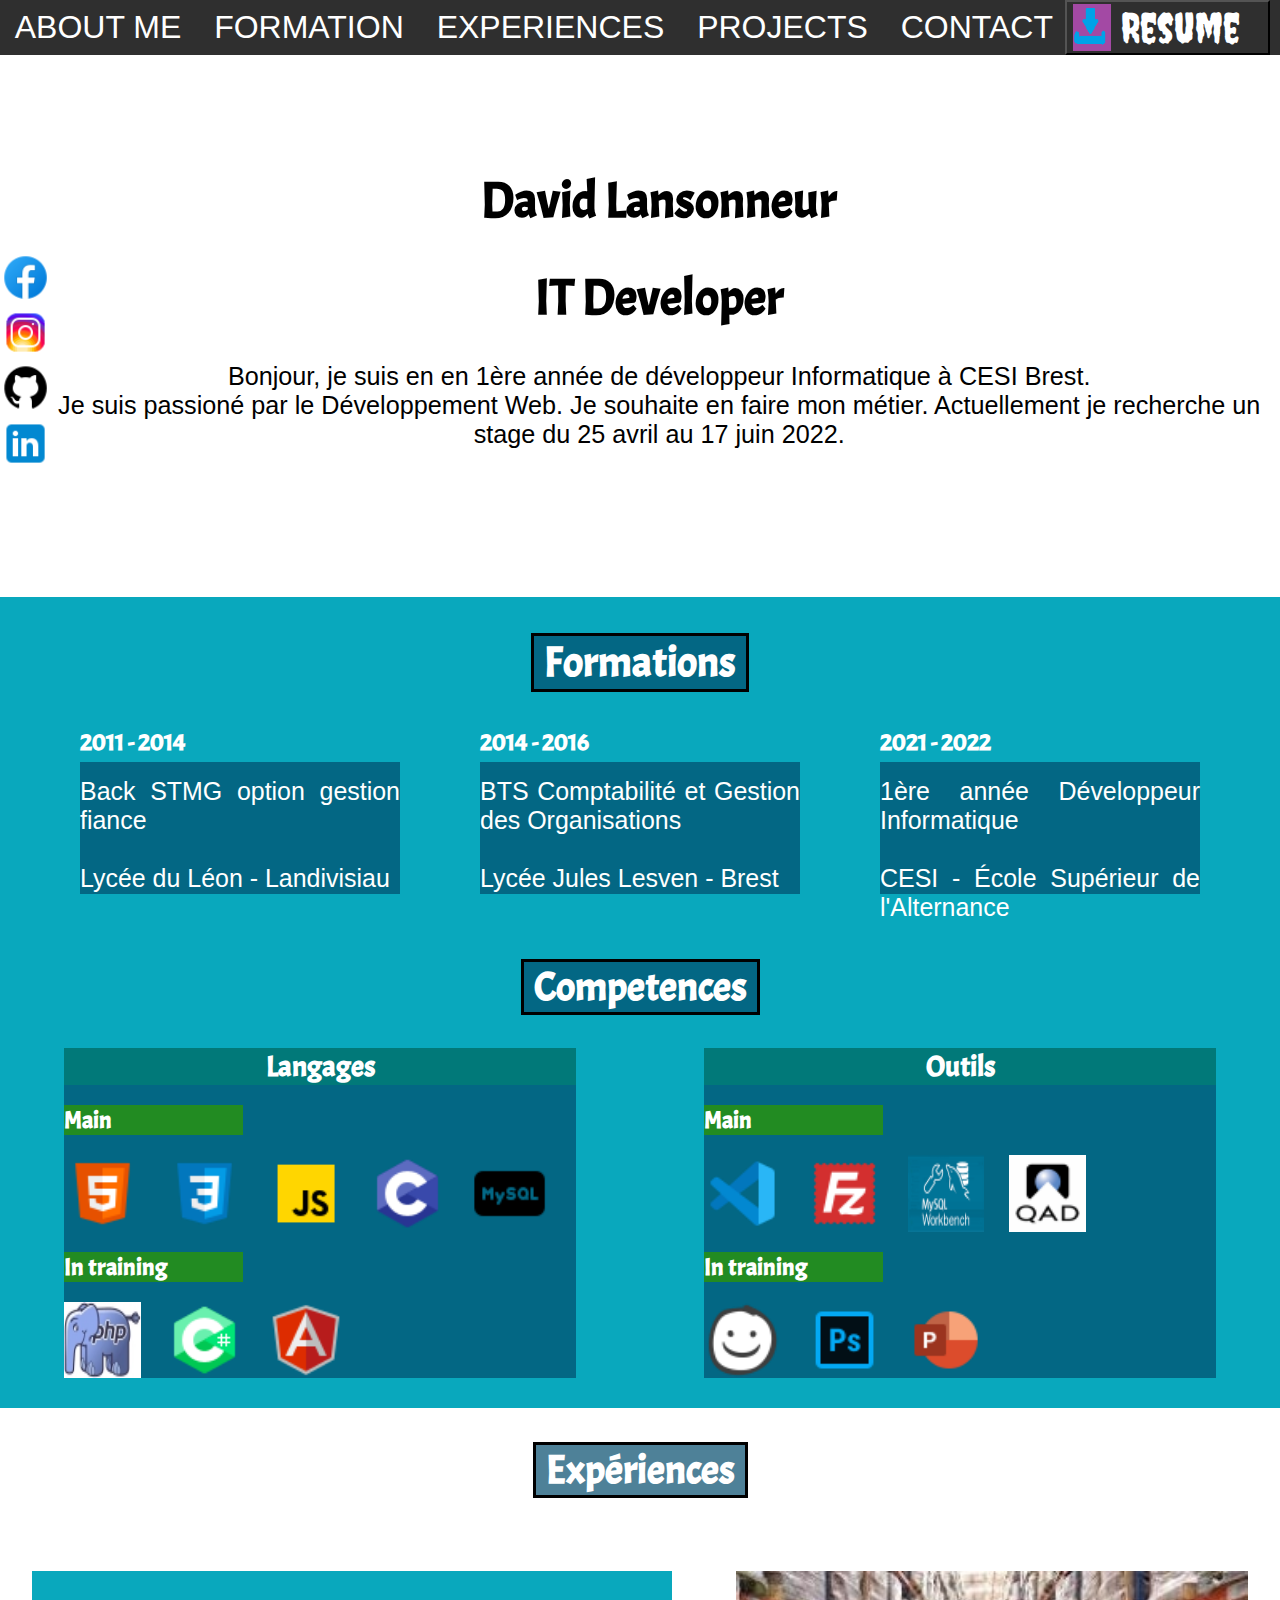
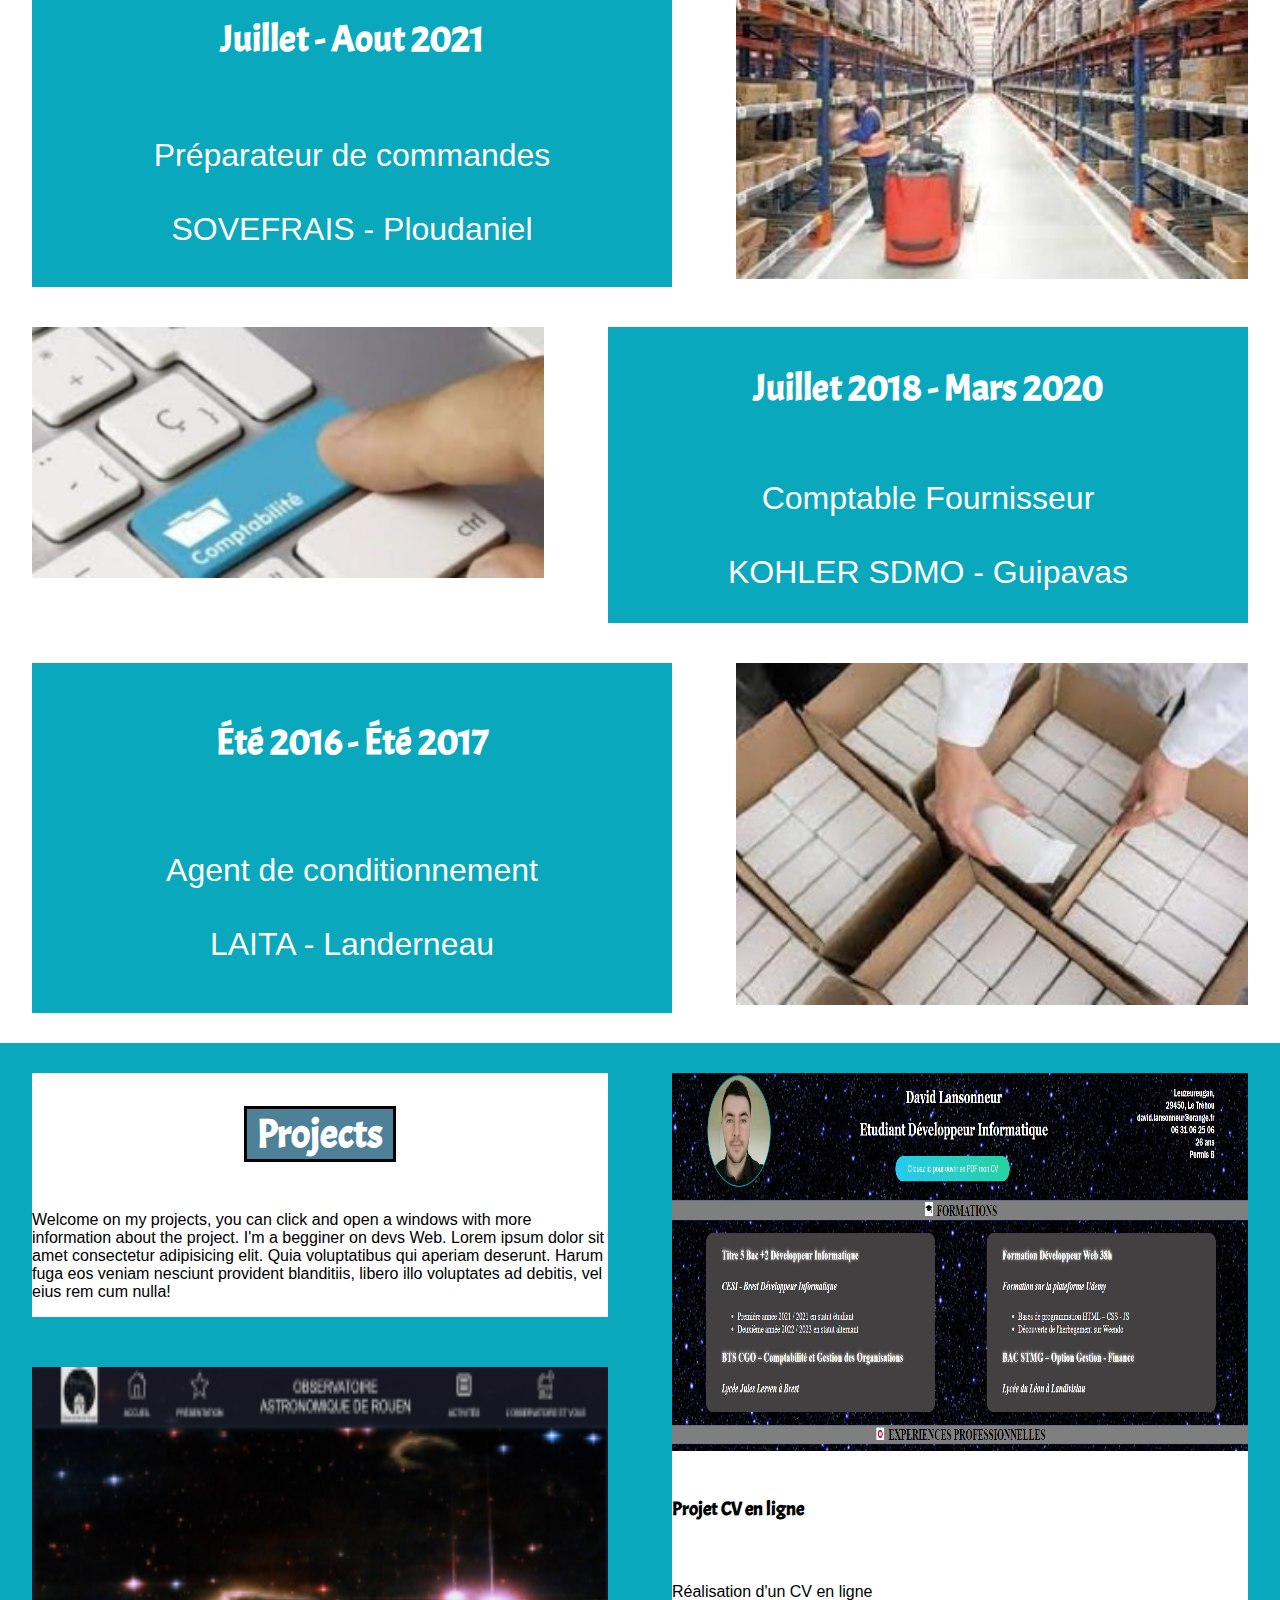
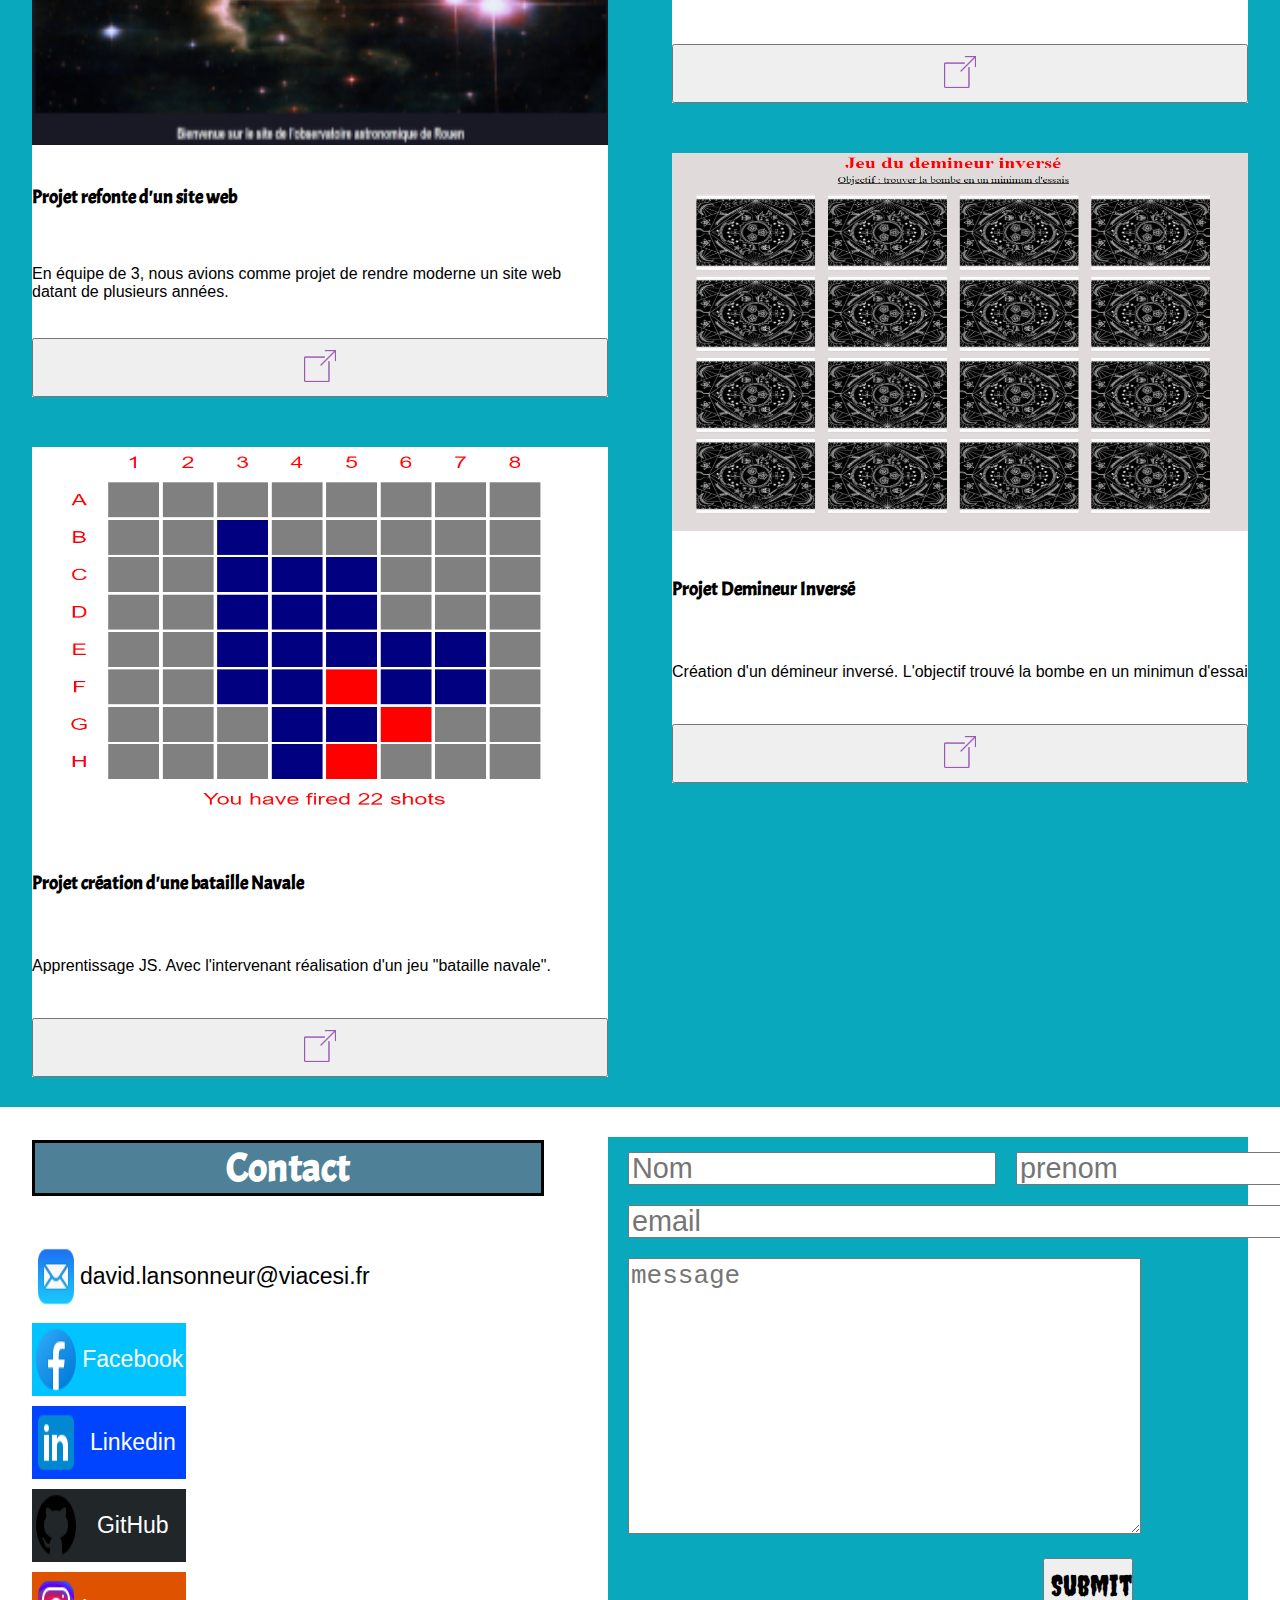
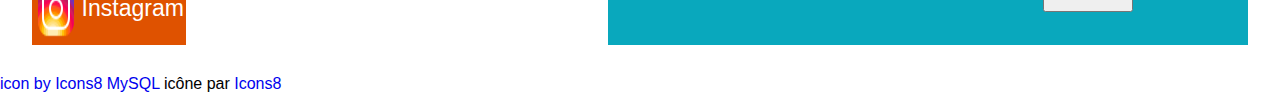
==== commit a34c1b4b: "MAJ HTML - CSS" ====
--- a/index.html
+++ b/index.html
@@ -5,8 +5,9 @@
     <meta charset="UTF-8" />
     <meta http-equiv="X-UA-Compatible" content="IE=edge" />
     <meta name="viewport" content="width=device-width, initial-scale=1.0" />
-    <link rel="stylesheet" href="style.css">
-    <link href="https://fonts.googleapis.com/css2?family=Acme&family=Creepster&family=Ubuntu+Condensed&display=swap" rel="stylesheet">
+    <link rel="stylesheet" href="style.css" />
+    <link href="https://fonts.googleapis.com/css2?family=Acme&family=Creepster&family=Ubuntu+Condensed&display=swap"
+        rel="stylesheet" />
     <script src="script.js"></script>
     <title>David Lansonneur</title>
 </head>
@@ -15,38 +16,38 @@
     <header id="about-me">
         <div id="root">
             <div id="topnav" class="topnav">
-          
-              <!-- Classic Menu -->
-              <nav role="navigation" id="topnav_menu">
-                <a class="topnav_link" href="#about-me">ABOUT ME</a>
-                <a class="topnav_link" href="#formation">FORMATION</a>
-                <a class="topnav_link" href="#experiences">EXPERIENCES</a>
-                <a class="topnav_link" href="#projects">PROJECTS</a>
-                <a class="topnav_link" href="#contact">CONTACT</a>
-              </nav>
-              <a href="documents/CV David Lansonneur.pdf" target="_blank"><button id="button-resume">
-                <img src="images/Presentation/Icon-Download-Pain.png" alt="image telechargement" id="image-resume"/>Resume
-            </button></a>
-          
-              <a id="topnav_hamburger_icon" href="javascript:void(0);" onclick="showResponsiveMenu()">
-                <!-- Some spans to act as a hamburger -->
-                <span></span>
-                <span></span>
-                <span></span>
-              </a>
-          
-              <!-- Responsive Menu -->
-              <nav role="navigation" id="topnav_responsive_menu">
-                <ul>
-                  <li><a href="/about">ABOUT ME</a></li>
-                  <li><a href="/contact-us">FORMATION</a></li>
-                  <li><a href="/privacy-policy">EXPERIENCES</a></li>
-                  <li><a href="/terms-and-conditions">PROJECTS</a></li>
-                  <li><a href="/terms-and-conditions">CONTACT</a></li>
-                </ul>
-              </nav>
-            </div>
-          </div>
+                <!-- Classic Menu -->
+                <nav role="navigation" id="topnav_menu">
+                    <a class="topnav_link" href="#about-me">ABOUT ME</a>
+                    <a class="topnav_link" href="#formation">FORMATION</a>
+                    <a class="topnav_link" href="#experiences">EXPERIENCES</a>
+                    <a class="topnav_link" href="#projects">PROJECTS</a>
+                    <a class="topnav_link" href="#contact">CONTACT</a>
+                </nav>
+                <a href="documents/CV David Lansonneur.pdf" target="_blank"><button id="button-resume">
+                        <img src="images/Presentation/Icon-Download-Pain.png" alt="image telechargement"
+                            id="image-resume" />Resume
+                    </button></a>
+
+                <a id="topnav_hamburger_icon" href="javascript:void(0);" onclick="showResponsiveMenu()">
+                    <!-- Some spans to act as a hamburger -->
+                    <span></span>
+                    <span></span>
+                    <span></span>
+                </a>
+
+                <!-- Responsive Menu -->
+                <nav role="navigation" id="topnav_responsive_menu">
+                    <ul>
+                        <li><a href="/about">ABOUT ME</a></li>
+                        <li><a href="/contact-us">FORMATION</a></li>
+                        <li><a href="/privacy-policy">EXPERIENCES</a></li>
+                        <li><a href="/terms-and-conditions">PROJECTS</a></li>
+                        <li><a href="/terms-and-conditions">CONTACT</a></li>
+                    </ul>
+                </nav>
+            </div>
+        </div>
         <div class="block_presentation">
             <div class="logo-reseau">
                 <a href="https://www.facebook.com/dlansonneur/" target="_blank"><img
@@ -63,21 +64,23 @@
                 <h1>IT Developer</h1>
                 <p>
                     Bonjour, je suis en en 1ère année de développeur Informatique à CESI
-                    Brest.<br> Je suis passioné par le Développement Web. Je souhaite en
-                    faire mon métier. Actuellement je recherche un stage du 25 avril au
-                    17 juin 2022.
+                    Brest.<br />
+                    Je suis passioné par le Développement Web. Je souhaite en faire mon
+                    métier. Actuellement je recherche un stage du 25 avril au 17 juin
+                    2022.
                 </p>
                 <a href="documents/CV David Lansonneur.pdf" target="_blank"><button id="button-resume-responsive">
-                    <img src="images/Presentation/Icon-Download-Pain.png" alt="image telechargement" id="image-resume"/>Resume
-                </button></a>
+                        <img src="images/Presentation/Icon-Download-Pain.png" alt="image telechargement"
+                            id="image-resume" />Resume
+                    </button></a>
             </div>
         </div>
     </header>
     <!-------------------------------------------------FORMATION---------------------------------------------->
-    <div class="block-formation" id="formation">  
-        <div id="test-formation">
-            <h2 id="title-formation">Formations</h2>
-        </div>     
+    <div class="block-formation" id="formation">
+        <div class="test-formation">
+            <h2 class="title-formation">Formations</h2>
+        </div>
         <div class="block-etude">
             <div class="block-diplomes">
                 <h3 class="title-years">2011 - 2014</h3>
@@ -104,8 +107,8 @@
     </div>
     <!-------------------------------------------------COMPETENCES-------------------------------------------->
     <div class="block-competences">
-        <div id="test-formation">
-            <h2 id="title-formation">Competences</h2>
+        <div class="test-formation">
+            <h2 id="title-competence">Competences</h2>
         </div>
         <div class="block-langage-outil">
             <div class="block-comp" id="langages">
@@ -153,36 +156,40 @@
     </div>
     <!-------------------------------------------------EXPERIENCES-------------------------------------------->
     <div class="block-experiences" id="experiences">
-        <h2>Expériences</h2>
+        <div class="test-formation">
+            <h2 id="title-xp">Expériences</h2>
+        </div>
         <div class="block-xp">
-            <div class="block-diplomes">
-                <div id="block-xp1">
-                    <h3>Juillet - Aout 2021</h3>
-                    <p>Préparateur de commandes<br /><br />SOVEFRAIS - Ploudaniel</p>
-                </div>
-                <div id="block-photo1">
+            <div class="block-diplomes1">
+                <div class="block-xp1">
+                    <h3 class="relou">Juillet - Aout 2021</h3>
+                    <p class="relou">
+                        Préparateur de commandes<br /><br />SOVEFRAIS - Ploudaniel
+                    </p>
+                </div>
+                <div class="block-photo1">
                     <img src="/images/Experiences/Prepa.jpg" alt="image preparateur de commande" />
                 </div>
             </div>
         </div>
         <div class="block-xp">
-            <div class="block-diplomes">
-                <div id="block-photo1">
+            <div class="block-diplomes1">
+                <div class="block-photo1">
                     <img src="/images/Experiences/comptabilité.jpg" alt="image comptabilité" />
                 </div>
-                <div id="block-xp2">
+                <div class="block-xp1">
                     <h3>Juillet 2018 - Mars 2020</h3>
-                    <p>Préparateur de commandes<br /><br />SOVEFRAIS - Ploudaniel</p>
+                    <p>Comptable Fournisseur<br /><br />KOHLER SDMO - Guipavas</p>
                 </div>
             </div>
         </div>
         <div class="block-xp">
-            <div class="block-diplomes">
-                <div id="block-xp3">
+            <div class="block-diplomes1">
+                <div class="block-xp1">
                     <h3>Été 2016 - Été 2017</h3>
                     <p>Agent de conditionnement<br /><br />LAITA - Landerneau</p>
                 </div>
-                <div id="block-photo1">
+                <div class="block-photo1">
                     <img src="/images/Experiences/conditionnement.jpg" alt="image conditionnement" />
                 </div>
             </div>
@@ -190,87 +197,87 @@
     </div>
     <!-------------------------------------------------PROJECTS----------------------------------------------->
     <div class="block-projects" id="projects">
-        <div class="block-paragraphe">
-            <h2>Projects</h2>
-            <p>
-                Lorem ipsum, dolor sit amet consectetur adipisicing elit. Illum
-                accusamus tempora fugit assumenda reprehenderit dolorem excepturi,
-                beatae distinctio quam itaque optio autem fuga doloribus laboriosam.
-                Odit adipisci sequi natus nostrum?
-            </p>
-        </div>
-        <div class="block-projet">
-            <img src="images/Projects/RefonteSite.PNG" alt="image d'un site web" style="width: 500px; height: 300px" />
-            <h3>Projet refonte d'un site web</h3>
-            <p>
-                En équipe de 3, nous avions comme projet de rendre moderne un site web
-                datant de plusieurs années.
-            </p>
-            <button>
-                <img src="images/Projects/icons8-lien-externe-50.png" alt="logo lien externe" />
-            </button>
-        </div>
-        <div class="block-projet">
-            <img src="images/Projects/batailleNavale.PNG" alt="image d'un site bataille navale"
-                style="width: 500px; height: 300px" />
-            <h3>Projet création d'une bataille Navale</h3>
-            <p>
-                Apprentissage JS. Avec l'intervenant réalisation d'un jeu "bataille
-                navale".
-            </p>
-            <button>
-                <img src="images/Projects/icons8-lien-externe-50.png" alt="logo lien externe" />
-            </button>
-        </div>
-        <div class="block-projet">
-            <img src="images/Projects/CVenLigne.PNG" alt="image CV en ligne" style="width: 500px; height: 300px" />
-            <h3>Projet CV en ligne</h3>
-            <p>Réalisation d'un CV en ligne</p>
-            <button>
-                <img src="images/Projects/icons8-lien-externe-50.png" alt="logo lien externe" />
-            </button>
-        </div>
-        <div class="block-projet">
-            <img src="images/Projects/Demineur.PNG" alt="image d'un site web" style="width: 500px; height: 300px" />
-            <h3>Projet Demineur Inversé</h3>
-            <p>
-                Création d'un démineur inversé. L'objectif trouvé la bombe en un
-                minimun d'essai
-            </p>
-            <button>
-                <img src="images/Projects/icons8-lien-externe-50.png" alt="logo lien externe" />
-            </button>
+        <div id="block-gauche">
+            <div class="block-paragraphe">
+                <h2 id="title-xp">Projects</h2>
+                <p>
+                    Welcome on my projects, you can click and open a windows with more
+                    information about the project. I'm a begginer on devs Web. Lorem ipsum dolor sit amet consectetur adipisicing elit. Quia voluptatibus qui aperiam deserunt. Harum fuga eos veniam nesciunt provident blanditiis, libero illo voluptates ad debitis, vel eius rem cum nulla!
+                </p>
+            </div>
+            <div class="block-projet">
+                <img src="images/Projects/RefonteSite.PNG" alt="image d'un site web"/>
+                <h3>Projet refonte d'un site web</h3>
+                <p>
+                    En équipe de 3, nous avions comme projet de rendre moderne un site
+                    web datant de plusieurs années.
+                </p>
+                <button>
+                    <img src="images/Projects/icons8-lien-externe-50.png" alt="logo lien externe" class="fenetre-modale"/>
+                </button>
+            </div>
+            <div class="block-projet">
+                <img src="images/Projects/batailleNavale.PNG" alt="image d'un site bataille navale"/>
+                <h3>Projet création d'une bataille Navale</h3>
+                <p>
+                    Apprentissage JS. Avec l'intervenant réalisation d'un jeu "bataille
+                    navale".
+                </p>
+                <button>
+                    <img src="images/Projects/icons8-lien-externe-50.png" alt="logo lien externe" class="fenetre-modale"/>
+                </button>
+            </div>
+        </div>
+        <div id="block-droit">
+            <div class="block-projet">
+                <img src="images/Projects/CVenLigne.PNG" alt="image CV en ligne"/>
+                <h3>Projet CV en ligne</h3>
+                <p>Réalisation d'un CV en ligne</p>
+                <button>
+                    <img src="images/Projects/icons8-lien-externe-50.png" alt="logo lien externe" class="fenetre-modale"/>
+                </button>
+            </div>
+            <div class="block-projet">
+                <img src="images/Projects/Demineur.PNG" alt="image d'un site web"/>
+                <h3>Projet Demineur Inversé</h3>
+                <p>
+                    Création d'un démineur inversé. L'objectif trouvé la bombe en un
+                    minimun d'essai
+                </p>
+                <button>
+                    <img src="images/Projects/icons8-lien-externe-50.png" alt="logo lien externe" class="fenetre-modale"/>
+                </button>
+            </div>
         </div>
     </div>
     <!-------------------------------------------------CONTACT----------------------------------------------->
     <div class="block-contact" id="contact">
-        <h2>Contact</h2>
         <div class="block-reseau">
+            <h2 id="title-contact">Contact</h2>
             <div id="mail">
-                <a href="mailto:david.lansonneur@viacesi.fr"><img src="images/Contact/icons8-mail-48.png"
-                        alt="logo mail" /></a>
-                <p>david.lansonneur@viacesi.fr</p>
-            </div>
-            <div id="facebook">
-                <a href="https://www.facebook.com/dlansonneur/" target="_blank"><img
+                <a href="mailto:david.lansonneur@viacesi.fr" class="reseau"><img src="images/Contact/icons8-mail-48.png"
+                        alt="logo mail"/><p id="paragraphe-mail">david.lansonneur@viacesi.fr</p></a>
+            </div>
+            <div class="font-reseau" id="facebook">
+                <a href="https://www.facebook.com/dlansonneur/" target="_blank" class="reseau"><img
                         src="images/Contact/icons8-facebook-entouré-48.png" alt="logo Facebook" />
                     <p>Facebook</p>
                 </a>
             </div>
-            <div id="linkedin">
-                <a href="https://www.linkedin.com/in/david-lansonneur-05b40b226/" target="_blank"><img
+            <div class="font-reseau" id="linkedin">
+                <a href="https://www.linkedin.com/in/david-lansonneur-05b40b226/" target="_blank" class="reseau"><img
                         src="images/Contact/icons8-linkedin-48.png" alt="logo linkedin" />
                     <p>Linkedin</p>
                 </a>
             </div>
-            <div id="github">
-                <a href="https://github.com/SheyShay/" target="_blank"><img src="images/Contact/icons8-github-48.png"
+            <div class="font-reseau" id="github">
+                <a href="https://github.com/SheyShay/" target="_blank" class="reseau"><img src="images/Contact/icons8-github-48.png"
                         alt="logo Git Hub" />
                     <p>GitHub</p>
                 </a>
             </div>
-            <div id="instagram">
-                <a href="https://www.instagram.com/dave_lansonneur/?hl=fr" target="_blank"><img
+            <div class="font-reseau" id="instagram">
+                <a href="https://www.instagram.com/dave_lansonneur/?hl=fr" target="_blank" class="reseau"><img
                         src="images/Contact/icons8-instagram-48.png" alt="logo Instagram" />
                     <p>Instagram</p>
                 </a>
@@ -278,24 +285,26 @@
         </div>
         <div id="formulaire">
             <form action="" method="">
-                <div>
-                    <label for="name">Nom :</label>
-                    <input type="text" id="name" name="user_name" />
-                </div>
-                <div>
-                    <label for="first-name">Prenom:</label>
-                    <input type="text" id="first-name" name="user_first-name" />
-                </div>
-                <div>
-                    <label for="mail">e-mail :</label>
-                    <input type="email" id="mail" name="user_mail" />
-                </div>
-                <div>
-                    <label for="msg">Message :</label>
-                    <textarea id="msg" name="user_message"></textarea>
-                </div>
-                <div class="button">
-                    <button type="submit">Submit</button>
+                <div id="name-firstName">
+                    <div id="form-name">
+                        <label for="name"></label>
+                        <input type="text" id="name" name="user_name" placeholder="Nom" />
+                    </div>
+                    <div id="form-first-name">
+                        <label for="first-name"></label>
+                        <input type="text" id="first-name" name="user_first-name" placeholder="prenom"/>
+                    </div>
+                </div>
+                <div id="form-mail">
+                    <label for="mail"></label>
+                    <input type="email" id="mail" name="user_mail" placeholder="email"/>
+                </div>
+                <div id="form-message">
+                    <label for="msg"></label>
+                    <textarea id="msg" name="user_message" placeholder="message"></textarea>
+                </div>
+                <div id="form-button">
+                    <button type="submit" id="button-formulaire">Submit</button>
                 </div>
             </form>
         </div>
--- a/style.css
+++ b/style.css
@@ -6,8 +6,8 @@
     font-family: 'Ubuntu Condensed', sans-serif;
     margin: auto;
     width: 100%;
-    background: #2f2f2f;
-    color: white;
+    background: white;
+    /* color: white; */
 }
 h1,h2,h3,h4,h5{
     font-family: 'Acme', sans-serif;
@@ -19,10 +19,11 @@
     text-decoration: none;
 }
 /*---------------------------------------------HEADER------------------------------------------------------- */
-header{
-    background: #2f2f2f;
-    color: white;
-}
+/* header{
+    background: url('images/Presentation/fondecran.jpg') no-repeat;
+    font-size: cover;
+    object-fit: cover;
+} */
 ol{
     display: flex;
     flex-direction: row;
@@ -123,6 +124,7 @@
     }
     .topnav {
         font-size: 1em;
+        position: relative;
       }
   
     /* position home link at left and hamburger at right */
@@ -287,7 +289,7 @@
 
 /*------------------------------------------ FORMATION ----------------------------------------------- */
 .block-formation{
-    background-color: rgb(4, 4, 73);
+    background-color: rgb(9, 168, 189);
     color: white;
     font-size: 1.3em;
     padding-top: 0.2vh;
@@ -299,21 +301,22 @@
     flex-direction: row;
     justify-content: space-evenly;
 }
-#test-formation{
+.test-formation{
     width: 100%;
     display: flex;
     align-items: center;
     justify-content: center;
 }
-#title-formation{
+.title-formation{
     font-size: 2em;
     display: flex;
     align-items: center;
     justify-content: center;
     padding: 0 10px;
-    background: rgb(1, 121, 121);
+    background: rgba(2, 74, 107, 0.699);
     border: 3px solid black;
 }
+
 .block-diplomes{
     width: 25%;
     display: flex;
@@ -325,7 +328,9 @@
 }
 .paragraphe-diplome{
     margin: 0;
-    background: rgb(1, 56, 78);
+    background: rgba(2, 74, 107, 0.699);
+    height: 13vh;
+    padding-top: 15px;
     font-size: 1.2em;
     text-align: justify;
 }
@@ -343,12 +348,14 @@
     .title-years{
         text-align: center;
     }
+    .paragraphe-diplome{
+        height: auto;
+    }
 }
 /*------------------------------------------ COMPETENCES -------------------------------------------- */
 .block-competences{
-    background-color: rgb(4, 4, 73);
-    color: white;
-    font-size: 1.3em;
+    background-color: rgb(9, 168, 189);
+    color: white;
     padding-top: 0.2vh;
     padding-bottom: 30px;
 }
@@ -358,11 +365,21 @@
 .block-langage-outil{
     display: flex;
     justify-content: space-around;
+}
+#title-competence{
+    font-size: 2.5em;
+    display: flex;
+    align-items: center;
+    justify-content: center;
+    padding: 0 10px;
+    background: rgba(2, 74, 107, 0.699);
+    border: 3px solid black;
+    color: white;
 }
 .block-comp{
     width: 40%;
     height: auto;
-    background: rgba(2, 133, 194, 0.699);
+    background: rgba(2, 74, 107, 0.699);
     display: flex;
     flex-direction: column;
 }
@@ -372,14 +389,14 @@
 }
 .title-comp{
     margin: 0;
-    font-size: 1.7em;
+    font-size: 1.8em;
     text-align: center;
     background: rgb(1, 121, 121);
 }
 .jpp{
     display: flex;
     flex-direction: row;
-    gap: 30px;
+    gap: 25px;
 }
 @media(max-width: 1024px){
     .block-langage-outil{
@@ -394,7 +411,235 @@
         width: 20%;
     }
 }
+/*------------------------------------------ EXPERIENCES ----------------------------------------------- */
+#title-xp{
+    font-size: 2.5em;
+    display: flex;
+    align-items: center;
+    justify-content: center;
+    padding: 0 10px;
+    background: rgba(2, 74, 107, 0.699);
+    border: 3px solid black;
+    color: white;
+}
+
+.block-experiences{
+    display: flex;
+    flex-direction: column;
+    gap: 40px;
+    margin-bottom: 30px;
+}
+.block-experiences img{
+    width: 100%;
+}
+.block-diplomes1{
+    display: flex;
+    flex-direction: row;
+    justify-content: space-around;
+    font-size: 2em;
+}
+
+.block-xp1{
+    width: 50%;
+    display: flex;
+    flex-direction: column;
+    justify-content: space-evenly;
+    text-align: center;
+    background: rgb(9, 168, 189);
+    color: white;
+}
+
+.block-photo1{
+    width: 40%;
+}
+@media (max-width: 1024px){
+    .block-diplomes1{
+        font-size: 1em;
+    }
+}
 /*------------------------------------------ PROJECTS ----------------------------------------------- */
 .block-projects img{
-    display: none;
-}
+    width: auto;
+    height: 60%;
+}
+.fenetre-modale{
+    width: 20%;
+}
+
+.block-projects{
+    display: flex;
+    flex-direction: row;
+    justify-content: space-around;
+    background: rgb(9, 168, 189);
+    padding-top: 30px;
+    padding-bottom: 30px;
+}
+#block-gauche{
+    width: 45%;
+    display: flex;
+    flex-direction: column;
+    gap: 50px;
+}
+
+#block-droit{
+    width: 45%;
+    display: flex;
+    flex-direction: column;
+    gap: 50px;
+}
+
+.block-paragraphe{
+    display: flex;
+    flex-direction: column;
+    align-items: center;
+    justify-content: center;
+    background: white;
+}
+
+.block-projet{
+    display: flex;
+    flex-direction: column;
+    justify-content: space-between;
+    background: white;
+    height: 70vh;
+}
+@media (max-width: 1024px){
+    .block-projects{
+        flex-direction: column;
+        width: auto;
+        gap: 40px;
+    }
+    #block-gauche{
+        width: 100%;
+    }
+    #block-droit{
+        width: 100%;
+    }
+}
+
+/* -------------------------------------------FOOTER--------------------------------------------------------- */
+.block-contact{
+    display: flex;
+    flex-direction: row;
+    justify-content: space-around;
+    padding-bottom: 30px;
+}
+.block-reseau{
+    width: 40%;
+    display: flex;
+    flex-direction: column;
+    gap: 10px;
+}
+.block-reseau a{
+    font-size: 1.2em;
+    color: white;
+}
+#paragraphe-mail{
+    color: black;
+}
+.reseau{
+    display: flex;
+    flex-direction: row;
+}
+#mail{
+    width: 30%;
+}
+#mail p{
+    font-size: 1.2em;
+}
+.font-reseau{
+    width: 30%;
+}
+.font-reseau p{
+    width: 100%;
+    text-align: center;
+    font-size: 1.2em;
+}
+#title-contact{
+    font-size: 2.5em;
+    display: flex;
+    align-items: center;
+    justify-content: center;
+    padding: 0 10px;
+    background: rgba(2, 74, 107, 0.699);
+    border: 3px solid black;
+    color: white;
+}
+#facebook{
+    background: rgb(0, 195, 255);
+}
+#linkedin{
+    background: rgb(0, 68, 255);
+}
+#github{
+    background: rgb(33, 39, 41);
+}
+#instagram{
+    background: rgb(223, 82, 0);
+}
+@media(max-width: 1024px){
+    .block-contact{
+        flex-direction: column;
+    }
+    .block-reseau{
+        width: auto;
+    }
+    #facebook{
+        width: 100%;
+    }
+    #instagram{
+        width: 100%;
+    }
+    #github{
+        width: 100%;
+    }
+    #linkedin{
+        width: 100%;
+    }
+}
+/*------------------------------------------- FORMULAIRE --------------------------------------------------- */
+#formulaire{
+    background: rgb(9, 168, 189);
+    margin-top: 30px;
+    width: 50%;
+}
+form{
+    display: flex;
+    flex-direction: column;
+    gap: 20px;
+}
+#name-firstName{
+    margin-top: 15px;
+    display: flex;
+    flex-direction: row;
+    text-align: center;
+    align-items: center;
+}
+
+input{
+    margin-left: 20px;
+    width: 40vh;
+    height: 3vh;
+    font-size: 1.8em;
+}
+
+#form-mail input{
+    width: 83vh;
+    height: 3vh;
+}
+textarea{
+    margin-left: 20px;
+    font-size: 2em;
+    width: 79.2%;
+    height: 30vh;
+}
+#form-button{
+    text-align: right;
+    margin-right: 18%;
+    font-size: 1.8em;
+}
+#button-formulaire{
+    font-size: 1em;
+    width: 10vh;
+    height: 6vh;
+}